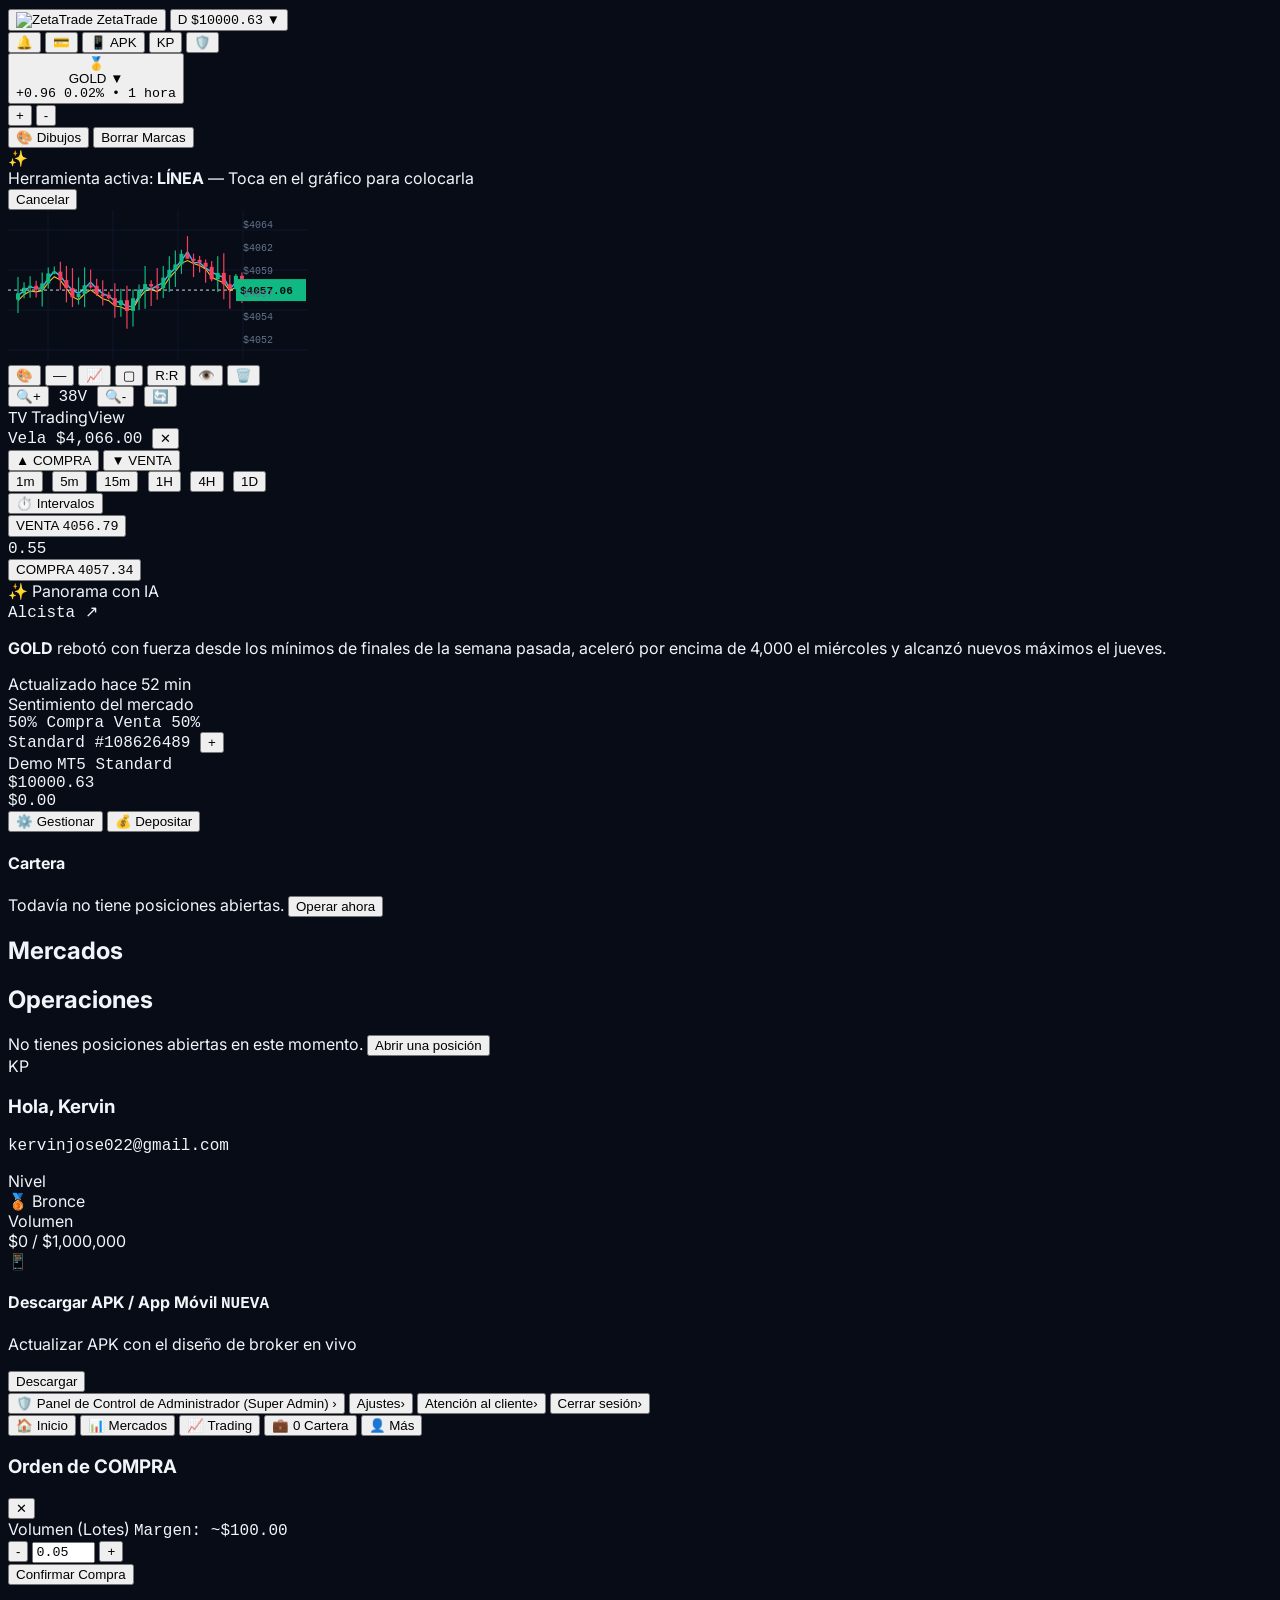
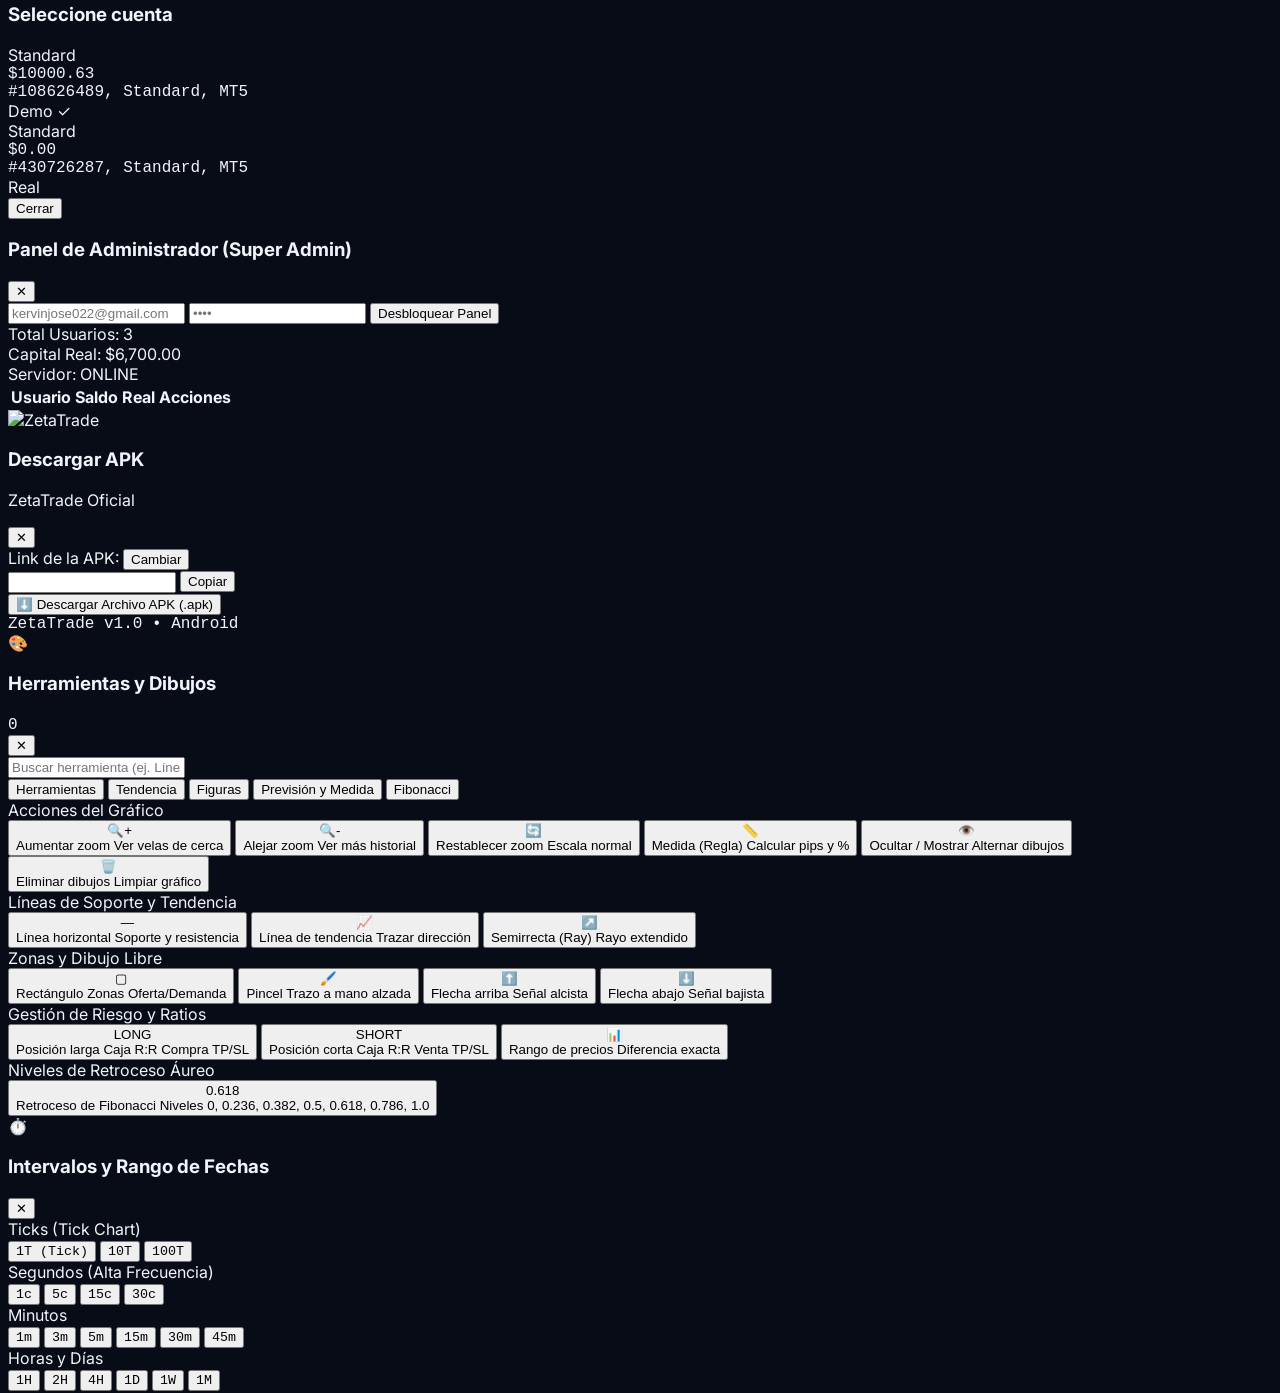
==== public/broker.html @ dbb3234f "ZetaTrade: standalone platform repository" ====
<!DOCTYPE html>
<html lang="es">
<head>
  <meta charset="UTF-8">
  <meta name="viewport" content="width=device-width, initial-scale=1.0, maximum-scale=1.0, user-scalable=no">
  <title>ZetaTrade - Plataforma Profesional de Trading en Vivo</title>
  <link rel="icon" type="image/png" href="/zetatrade_logo.png">
  <link rel="apple-touch-icon" href="/zetatrade_logo.png">
  <script src="https://cdn.tailwindcss.com"></script>
  <link rel="preconnect" href="https://fonts.googleapis.com">
  <link rel="preconnect" href="https://fonts.gstatic.com" crossorigin>
  <link href="https://fonts.googleapis.com/css2?family=Inter:wght@400;500;600;700;800;900&family=JetBrains+Mono:wght@400;600;700;800&display=swap" rel="stylesheet">
  <style>
    body {
      font-family: 'Inter', -apple-system, BlinkMacSystemFont, sans-serif;
      background-color: #070c17;
      color: #f1f5f9;
      user-select: none;
      -webkit-user-select: none;
    }
    .font-mono { font-family: 'JetBrains+Mono', monospace; }
    ::-webkit-scrollbar { width: 4px; height: 4px; }
    ::-webkit-scrollbar-track { background: #070c17; }
    ::-webkit-scrollbar-thumb { background: #1e293b; border-radius: 4px; }
    .no-scrollbar::-webkit-scrollbar { display: none; }
    .no-scrollbar { -ms-overflow-style: none; scrollbar-width: none; }
  </style>
</head>
<body class="min-h-screen flex flex-col overflow-x-hidden pb-16">

  <!-- TOP APP HEADER -->
  <header class="h-14 bg-[#090f1e] border-b border-slate-800/80 px-2 sm:px-4 flex items-center justify-between sticky top-0 z-30 shadow-md">
    <div class="flex items-center gap-2">
      <button onclick="switchTab('inicio')" class="flex items-center gap-1.5 cursor-pointer">
        <img src="/zetatrade_logo.png" alt="ZetaTrade" class="w-8 h-8 rounded-xl object-cover border border-amber-500/40 shadow-sm shadow-amber-500/20">
        <span class="hidden sm:inline font-black text-sm tracking-tight text-white">Zeta<span class="text-amber-400">Trade</span></span>
      </button>

      <button onclick="openAccountModal()" class="flex items-center gap-2 bg-[#0c1427] hover:bg-slate-900 border border-slate-800 px-2.5 sm:px-3 py-1.5 rounded-2xl transition-all cursor-pointer">
        <span id="accountTypePill" class="w-5 h-5 rounded-full flex items-center justify-center font-black text-[10px] bg-amber-500/20 text-amber-400 border border-amber-500/30">D</span>
        <span id="topBalanceText" class="font-mono font-black text-xs sm:text-sm text-white">$10,000.63</span>
        <span class="text-slate-400 text-xs">▼</span>
      </button>
    </div>

    <div class="flex items-center gap-2">
      <button onclick="alert('No hay notificaciones nuevas.')" class="w-8 h-8 rounded-xl bg-[#0c1427] border border-slate-800 flex items-center justify-center text-slate-400 hover:text-white cursor-pointer">
        🔔
      </button>
      <button onclick="openDepositModal()" class="w-8 h-8 rounded-xl bg-[#0c1427] border border-slate-800 flex items-center justify-center text-emerald-400 hover:bg-emerald-500/10 cursor-pointer">
        💳
      </button>
      <button onclick="openApkModal()" title="Descargar APK / App Móvil" class="flex items-center gap-1 bg-gradient-to-r from-cyan-600/30 to-blue-600/30 hover:from-cyan-600/50 hover:to-blue-600/50 border border-cyan-500/40 text-cyan-300 px-2 py-1.5 rounded-xl text-xs font-bold transition-all cursor-pointer shadow-sm active:scale-95">
        <span>📱</span>
        <span class="text-[10px] font-black">APK</span>
      </button>
      <button onclick="switchTab('mas')" class="w-8 h-8 rounded-xl bg-blue-600 text-white font-black text-xs flex items-center justify-center cursor-pointer shadow-md shadow-blue-500/20">
        KP
      </button>
      <button onclick="openAdminModal()" title="Consola de Seguridad" class="p-1 text-slate-700 hover:text-amber-400 transition-colors cursor-pointer text-xs">
        🛡️
      </button>
    </div>
  </header>

  <!-- MAIN TAB CONTENT CONTAINER -->
  <main id="mainAppContainer" class="flex-1 flex flex-col min-h-0">
    <!-- TRADING TAB (DEFAULT) -->
    <div id="viewTrading" class="flex-1 flex flex-col bg-[#070c17] text-slate-100 overflow-y-auto">
      <!-- Chart Top Bar -->
      <div class="px-4 py-2.5 flex items-center justify-between border-b border-slate-800/80 bg-[#090f1e]/80 sticky top-0 z-10 backdrop-blur-md">
        <button onclick="openAssetSheet()" class="flex items-center gap-2 text-left cursor-pointer">
          <div class="w-7 h-7 rounded-lg bg-amber-500/10 border border-amber-500/30 flex items-center justify-center text-sm">🥇</div>
          <div>
            <div class="flex items-center gap-1.5">
              <span id="currentAssetSymbol" class="font-black text-sm text-white">GOLD</span>
              <span class="text-slate-400 text-xs">▼</span>
            </div>
            <div class="flex items-center gap-1 text-[11px] font-mono">
              <span class="text-emerald-400 font-bold">+0.96</span>
              <span class="text-emerald-400 font-bold">0.02%</span>
              <span class="text-slate-500">• 1 hora</span>
            </div>
          </div>
        </button>

        <div class="flex items-center gap-1.5">
          <!-- Zoom Controls Top Bar -->
          <div class="flex items-center bg-slate-900 border border-slate-800 rounded-xl p-0.5">
            <button onclick="handleZoomIn()" title="Aumentar zoom (+)" class="w-7 h-7 rounded-lg text-slate-300 hover:text-white hover:bg-slate-800 flex items-center justify-center cursor-pointer active:scale-90 font-black text-sm">
              +
            </button>
            <button onclick="handleZoomOut()" title="Alejar zoom (-)" class="w-7 h-7 rounded-lg text-slate-300 hover:text-white hover:bg-slate-800 flex items-center justify-center cursor-pointer active:scale-90 font-black text-sm">
              -
            </button>
          </div>

          <!-- Drawing Tools Sheet Trigger -->
          <button id="drawingsSheetBtn" onclick="openDrawingToolsModal()" class="flex items-center gap-1 px-2.5 py-1.5 rounded-xl border border-slate-800 bg-slate-900 text-cyan-400 hover:bg-slate-800 text-xs font-bold transition-all cursor-pointer shadow-md">
            <span>🎨</span>
            <span class="text-[11px] font-black hidden sm:inline">Dibujos</span>
          </button>

          <button id="clearMarksBtn" onclick="clearMarks()" class="hidden text-[10px] font-bold px-2 py-1 rounded-lg bg-slate-900 border border-slate-800 text-slate-400 hover:text-rose-400 cursor-pointer">
            Borrar Marcas
          </button>
          <div class="w-8 h-8 rounded-xl bg-purple-500/20 text-purple-400 border border-purple-500/40 flex items-center justify-center text-xs">✨</div>
        </div>
      </div>

      <!-- Active Drawing Tool Notification Banner -->
      <div id="activeDrawingBanner" class="hidden bg-cyan-500/10 border-b border-cyan-500/30 px-3 py-1.5 flex items-center justify-between text-xs text-cyan-300">
        <div class="flex items-center gap-2">
          <span class="w-2 h-2 rounded-full bg-cyan-400 animate-ping"></span>
          <span>Herramienta activa: <strong id="activeToolNameLabel" class="uppercase">LÍNEA</strong> — Toca en el gráfico para colocarla</span>
        </div>
        <button onclick="cancelActiveTool()" class="text-slate-400 hover:text-white font-bold px-2 py-0.5 rounded bg-slate-900 border border-slate-800 text-[10px] cursor-pointer">
          Cancelar
        </button>
      </div>

      <!-- Canvas Chart Container with Long-Press & Zoom -->
      <div class="relative w-full h-[360px] sm:h-[420px] bg-[#060a12] border-b border-slate-800/80 touch-none">
        <canvas id="tradingCanvas" class="w-full h-full block cursor-crosshair"></canvas>

        <!-- Floating Quick Drawing Bar on Left of Chart -->
        <div class="absolute top-3 left-3 z-20 flex flex-col gap-1.5 bg-[#090f1e]/90 backdrop-blur-md p-1 rounded-2xl border border-slate-800 shadow-xl">
          <button onclick="openDrawingToolsModal()" title="Menú completo de dibujos" class="w-7 h-7 rounded-xl bg-slate-900 hover:bg-slate-800 text-cyan-400 flex items-center justify-center cursor-pointer text-xs">
            🎨
          </button>
          <button onclick="selectDrawingTool('horizontal_line')" title="Línea Horizontal (Soporte/Resistencia)" class="w-7 h-7 rounded-xl flex items-center justify-center cursor-pointer text-slate-400 hover:text-white hover:bg-slate-800 text-xs font-black">
            —
          </button>
          <button onclick="selectDrawingTool('trendline')" title="Línea de Tendencia" class="w-7 h-7 rounded-xl flex items-center justify-center cursor-pointer text-slate-400 hover:text-white hover:bg-slate-800 text-xs">
            📈
          </button>
          <button onclick="selectDrawingTool('rectangle')" title="Rectángulo (Zona Oferta/Demanda)" class="w-7 h-7 rounded-xl flex items-center justify-center cursor-pointer text-amber-400 hover:bg-slate-800 text-xs">
            ▢
          </button>
          <button onclick="selectDrawingTool('long_position')" title="Posición Larga (R:R Long)" class="w-7 h-7 rounded-xl flex items-center justify-center cursor-pointer text-emerald-400 hover:bg-slate-800 text-[9px] font-black">
            R:R
          </button>
          <button onclick="toggleHideDrawings()" title="Ocultar/Mostrar dibujos" class="w-7 h-7 rounded-xl flex items-center justify-center cursor-pointer text-slate-400 hover:text-white hover:bg-slate-800 text-xs">
            👁️
          </button>
          <button id="delDrawingsBtn" onclick="clearAllDrawings()" title="Borrar todos los dibujos" class="hidden w-7 h-7 rounded-xl flex items-center justify-center cursor-pointer text-rose-400 hover:bg-rose-500/20 text-xs">
            🗑️
          </button>
        </div>

        <!-- Floating Zoom & Pan Pill at Bottom Right -->
        <div class="absolute bottom-3 right-3 z-20 flex items-center gap-1 bg-[#090f1e]/90 backdrop-blur-md px-2 py-1 rounded-xl border border-slate-800 text-xs font-mono shadow-md">
          <button onclick="handleZoomIn()" class="p-1 hover:text-cyan-400 cursor-pointer font-bold" title="Aumentar zoom (+)">
            🔍+
          </button>
          <span id="candlesZoomDisplay" class="text-[10px] text-slate-400 px-1 font-bold">38V</span>
          <button onclick="handleZoomOut()" class="p-1 hover:text-cyan-400 cursor-pointer font-bold" title="Alejar zoom (-)">
            🔍-
          </button>
          <button onclick="handleResetZoom()" class="p-1 text-slate-500 hover:text-white cursor-pointer ml-0.5 border-l border-slate-800 pl-1" title="Restablecer">
            🔄
          </button>
        </div>

        <div class="absolute bottom-2 left-12 text-[10px] font-black text-slate-500 flex items-center gap-1 pointer-events-none">
          <span class="bg-slate-800 px-1 py-0.2 rounded font-mono">TV</span>
          <span>TradingView</span>
        </div>

        <!-- Long Press Quick Order Floating Action Popup -->
        <div id="quickOrderPopup" class="hidden absolute z-20 flex flex-col gap-1.5 p-2 bg-[#090f1e]/95 backdrop-blur-md border border-cyan-500/60 rounded-2xl shadow-2xl">
          <div class="flex items-center justify-between gap-2 px-1 text-[11px] text-slate-300 font-mono">
            <span id="popupCandleLabel" class="font-bold text-amber-400">Vela</span>
            <span id="popupPriceLabel" class="font-black text-white">$4,066.00</span>
            <button onclick="cancelMarker()" class="text-slate-500 hover:text-white p-0.5">✕</button>
          </div>
          <div class="flex items-center gap-1.5">
            <button onclick="confirmMarkedTrade('buy')" class="px-3 py-1.5 rounded-xl bg-emerald-500 hover:bg-emerald-400 text-slate-950 font-black text-xs flex items-center gap-1 shadow-md cursor-pointer">
              ▲ COMPRA
            </button>
            <button onclick="confirmMarkedTrade('sell')" class="px-3 py-1.5 rounded-xl bg-rose-500 hover:bg-rose-400 text-white font-black text-xs flex items-center gap-1 shadow-md cursor-pointer">
              ▼ VENTA
            </button>
          </div>
        </div>
      </div>

      <!-- Timeframes Bar with Interval Drawer -->
      <div class="px-4 py-2 border-b border-slate-800/80 bg-[#080e1b] flex items-center justify-between">
        <div class="flex items-center gap-1 bg-slate-950 p-1 rounded-xl border border-slate-800/80 text-xs font-mono font-bold">
          <button onclick="setTimeframe('1m')" class="tf-btn px-2.5 py-1 rounded-lg text-slate-400 hover:text-white cursor-pointer" data-tf="1m">1m</button>
          <button onclick="setTimeframe('5m')" class="tf-btn px-2.5 py-1 rounded-lg text-slate-400 hover:text-white cursor-pointer" data-tf="5m">5m</button>
          <button onclick="setTimeframe('15m')" class="tf-btn px-2.5 py-1 rounded-lg text-slate-400 hover:text-white cursor-pointer" data-tf="15m">15m</button>
          <button onclick="setTimeframe('1H')" class="tf-btn px-2.5 py-1 rounded-lg bg-slate-800 text-white font-black cursor-pointer" data-tf="1H">1H</button>
          <button onclick="setTimeframe('4H')" class="tf-btn px-2.5 py-1 rounded-lg text-slate-400 hover:text-white cursor-pointer" data-tf="4H">4H</button>
          <button onclick="setTimeframe('1D')" class="tf-btn px-2.5 py-1 rounded-lg text-slate-400 hover:text-white cursor-pointer" data-tf="1D">1D</button>
        </div>
        <button onclick="openIntervalSheetModal()" class="p-1.5 rounded-lg text-cyan-400 hover:text-white bg-slate-900 border border-slate-800 text-xs font-bold flex items-center gap-1 cursor-pointer" title="Más intervalos y rango de fechas">
          <span>⏱️</span>
          <span class="text-[10px]">Intervalos</span>
        </button>
      </div>

      <!-- EXECUTION BUTTONS (VENTA / COMPRA) -->
      <div class="p-3 bg-[#0a1122] border-b border-slate-800/80">
        <div class="flex items-stretch gap-2 max-w-lg mx-auto">
          <button onclick="openOrderModal('sell')" class="flex-1 bg-gradient-to-r from-rose-600 to-rose-500 hover:from-rose-500 text-white rounded-2xl p-3 flex flex-col items-center justify-center shadow-lg shadow-rose-500/20 active:scale-[0.98] transition-all cursor-pointer">
            <span class="text-[11px] font-bold tracking-wider uppercase opacity-90">VENTA</span>
            <span id="sellPriceDisplay" class="text-xl sm:text-2xl font-black font-mono">4,066.36</span>
          </button>

          <div class="flex items-center justify-center px-2">
            <span class="bg-slate-900 border border-slate-800 text-slate-300 font-mono text-xs font-bold px-2 py-1 rounded-full">0.55</span>
          </div>

          <button onclick="openOrderModal('buy')" class="flex-1 bg-gradient-to-r from-emerald-600 to-emerald-500 hover:from-emerald-500 text-white rounded-2xl p-3 flex flex-col items-center justify-center shadow-lg shadow-emerald-500/20 active:scale-[0.98] transition-all cursor-pointer">
            <span class="text-[11px] font-bold tracking-wider uppercase opacity-90">COMPRA</span>
            <span id="buyPriceDisplay" class="text-xl sm:text-2xl font-black font-mono">4,066.91</span>
          </button>
        </div>
      </div>

      <!-- AI Panorama & Indicators -->
      <div class="p-3 max-w-2xl mx-auto w-full space-y-3">
        <div class="bg-[#0b1325] border border-slate-800/80 rounded-2xl p-4 shadow-xl">
          <div class="flex items-center justify-between pb-2 border-b border-slate-800/60">
            <div class="flex items-center gap-2">
              <span class="text-purple-400 font-bold">✨ Panorama con IA</span>
            </div>
            <span class="bg-emerald-500/20 text-emerald-400 border border-emerald-500/40 text-[10px] font-mono font-black px-2 py-0.5 rounded-full">
              Alcista ↗
            </span>
          </div>
          <p class="mt-2.5 text-xs text-slate-300 leading-relaxed">
            <strong id="aiAssetLabel" class="text-amber-400">GOLD</strong> rebotó con fuerza desde los mínimos de finales de la semana pasada, aceleró por encima de 4,000 el miércoles y alcanzó nuevos máximos el jueves.
          </p>
          <div class="mt-2 text-[10px] text-slate-500">Actualizado hace 52 min</div>
        </div>

        <div class="bg-[#0b1325] border border-slate-800/80 rounded-2xl p-4 shadow-xl space-y-2">
          <div class="text-xs font-bold text-slate-300">Sentimiento del mercado</div>
          <div class="flex justify-between text-xs font-mono font-bold">
            <span class="text-emerald-400">50% Compra</span>
            <span class="text-rose-400">Venta 50%</span>
          </div>
          <div class="h-2 w-full bg-slate-900 rounded-full overflow-hidden flex">
            <div class="bg-emerald-500 h-full w-1/2"></div>
            <div class="bg-rose-500 h-full w-1/2"></div>
          </div>
        </div>
      </div>
    </div>

    <!-- INICIO TAB -->
    <div id="viewInicio" class="hidden flex-1 flex flex-col bg-[#070c17] text-slate-100 overflow-y-auto p-4 space-y-4 max-w-2xl mx-auto w-full">
      <div class="bg-gradient-to-br from-[#0e1629] via-[#0b1222] to-[#070c17] border border-slate-800 rounded-3xl p-5 shadow-2xl">
        <div class="flex justify-between items-center text-xs font-mono text-slate-400 pb-2">
          <span>Standard #108626489</span>
          <button onclick="openAccountModal()" class="w-6 h-6 rounded-full bg-slate-800 flex items-center justify-center text-white font-bold">+</button>
        </div>
        <div class="flex items-center gap-2">
          <span id="homeAccountBadge" class="text-[10px] font-black uppercase px-2 py-0.5 rounded-full bg-amber-500/20 text-amber-400 border border-amber-500/30">Demo</span>
          <span class="text-[10px] font-mono text-slate-400 bg-slate-900 px-2 py-0.5 rounded-full border border-slate-800">MT5 Standard</span>
        </div>
        <div class="text-3xl font-black font-mono text-white mt-3" id="homeBalanceDisplay">$10,000.63</div>
        <div class="text-xs font-mono text-slate-400 mt-0.5">$0.00</div>
        <div class="grid grid-cols-2 gap-2.5 mt-5">
          <button onclick="openAccountModal()" class="py-2.5 rounded-2xl bg-slate-900 border border-slate-800 font-bold text-xs text-white">⚙️ Gestionar</button>
          <button onclick="openDepositModal()" class="py-2.5 rounded-2xl bg-white text-slate-950 font-black text-xs">💰 Depositar</button>
        </div>
      </div>

      <div class="bg-[#0b1325] border border-slate-800 rounded-2xl p-4 space-y-2">
        <h4 class="font-black text-sm text-white">Cartera</h4>
        <div id="homeCarteraPreview" class="py-4 text-center text-xs text-slate-400">
          Todavía no tiene posiciones abiertas.
          <button onclick="switchTab('trading')" class="block mx-auto mt-2 px-5 py-2 bg-white text-slate-950 font-black rounded-xl">Operar ahora</button>
        </div>
      </div>
    </div>

    <!-- MERCADOS TAB -->
    <div id="viewMercados" class="hidden flex-1 flex flex-col bg-[#070c17] text-slate-100 overflow-y-auto p-4 max-w-2xl mx-auto w-full">
      <h2 class="text-xl font-black text-white mb-3">Mercados</h2>
      <div id="marketsListContainer" class="divide-y divide-slate-800/60"></div>
    </div>

    <!-- CARTERA TAB -->
    <div id="viewCartera" class="hidden flex-1 flex flex-col bg-[#070c17] text-slate-100 overflow-y-auto p-4 max-w-2xl mx-auto w-full">
      <h2 class="text-xl font-black text-white mb-3">Operaciones</h2>
      <div id="positionsContainer" class="space-y-3">
        <div class="py-16 text-center text-xs text-slate-400">
          No tienes posiciones abiertas en este momento.
          <button onclick="switchTab('trading')" class="block mx-auto mt-2 px-5 py-2 bg-white text-slate-950 font-black rounded-xl">Abrir una posición</button>
        </div>
      </div>
    </div>

    <!-- MAS / MI PERFIL TAB -->
    <div id="viewMas" class="hidden flex-1 flex flex-col bg-[#070c17] text-slate-100 overflow-y-auto p-4 space-y-4 max-w-2xl mx-auto w-full">
      <div class="flex items-center gap-3">
        <div class="w-14 h-14 rounded-full bg-blue-600 text-white font-black text-xl flex items-center justify-center">KP</div>
        <div>
          <h3 class="font-black text-lg text-white">Hola, Kervin</h3>
          <p class="text-xs text-slate-400 font-mono">kervinjose022@gmail.com</p>
        </div>
      </div>

      <div class="bg-[#0b1325] border border-slate-800 rounded-2xl p-4">
        <div class="flex justify-between text-xs">
          <div><span class="text-slate-400 text-[11px]">Nivel</span><div class="font-bold text-white">🥉 Bronce</div></div>
          <div class="text-right"><span class="text-slate-400 text-[11px]">Volumen</span><div class="font-bold text-white">$0 / $1,000,000</div></div>
        </div>
        <div class="h-1.5 w-full bg-slate-900 rounded-full mt-2"><div class="h-full bg-amber-400 w-1/12"></div></div>
      <!-- Card Descargar APK -->
      <div class="bg-gradient-to-r from-cyan-950/40 via-[#0b1325] to-blue-950/40 border border-cyan-500/40 rounded-2xl p-4 shadow-xl flex items-center justify-between">
        <div class="flex items-center gap-3">
          <div class="w-10 h-10 rounded-xl bg-cyan-500/20 text-cyan-400 border border-cyan-500/40 flex items-center justify-center text-lg">
            📱
          </div>
          <div>
            <h4 class="font-black text-sm text-white flex items-center gap-1.5">
              <span>Descargar APK / App Móvil</span>
              <span class="text-[9px] bg-cyan-500/20 text-cyan-400 px-1.5 py-0.2 rounded font-mono">NUEVA</span>
            </h4>
            <p class="text-[10px] text-cyan-300">Actualizar APK con el diseño de broker en vivo</p>
          </div>
        </div>
        <button onclick="openApkModal()" class="px-3.5 py-2 bg-gradient-to-r from-cyan-500 to-blue-600 text-slate-950 font-black text-xs rounded-xl shadow-md cursor-pointer active:scale-95 transition-all">
          Descargar
        </button>
      </div>

      <div class="bg-[#0b1325] border border-slate-800 rounded-2xl divide-y divide-slate-800 overflow-hidden text-xs font-semibold">
        <button onclick="openAdminModal()" class="w-full p-4 flex items-center justify-between text-amber-300 hover:bg-slate-900 cursor-pointer">
          <span>🛡️ Panel de Control de Administrador (Super Admin)</span>
          <span>›</span>
        </button>
        <button class="w-full p-4 flex items-center justify-between text-slate-200 hover:bg-slate-900">
          <span>Ajustes</span><span>›</span>
        </button>
        <button class="w-full p-4 flex items-center justify-between text-slate-200 hover:bg-slate-900">
          <span>Atención al cliente</span><span>›</span>
        </button>
        <button onclick="alert('Sesión restablecida')" class="w-full p-4 flex items-center justify-between text-rose-400 hover:bg-rose-500/10">
          <span>Cerrar sesión</span><span>›</span>
        </button>
      </div>
    </div>
  </main>

  <!-- 5-TAB BOTTOM NAVIGATION BAR -->
  <nav class="fixed bottom-0 left-0 right-0 h-16 bg-[#080d1a] border-t border-slate-800/80 px-2 flex items-center justify-around z-40 backdrop-blur-md">
    <button onclick="switchTab('inicio')" id="navInicio" class="flex flex-col items-center justify-center flex-1 py-1 text-slate-400 cursor-pointer">
      <span class="text-lg">🏠</span>
      <span class="text-[10px]">Inicio</span>
    </button>
    <button onclick="switchTab('mercados')" id="navMercados" class="flex flex-col items-center justify-center flex-1 py-1 text-slate-400 cursor-pointer">
      <span class="text-lg">📊</span>
      <span class="text-[10px]">Mercados</span>
    </button>
    <button onclick="switchTab('trading')" id="navTrading" class="flex flex-col items-center justify-center flex-1 py-1 text-emerald-400 font-bold cursor-pointer">
      <span class="text-lg">📈</span>
      <span class="text-[10px]">Trading</span>
    </button>
    <button onclick="switchTab('cartera')" id="navCartera" class="flex flex-col items-center justify-center flex-1 py-1 text-slate-400 cursor-pointer relative">
      <span class="text-lg">💼</span>
      <span id="navCarteraBadge" class="hidden absolute top-0 right-4 bg-emerald-500 text-slate-950 font-black text-[9px] w-4 h-4 rounded-full flex items-center justify-center">0</span>
      <span class="text-[10px]">Cartera</span>
    </button>
    <button onclick="switchTab('mas')" id="navMas" class="flex flex-col items-center justify-center flex-1 py-1 text-slate-400 cursor-pointer">
      <span class="text-lg">👤</span>
      <span class="text-[10px]">Más</span>
    </button>
  </nav>

  <!-- MODAL: ORDER EXECUTION -->
  <div id="orderModal" class="hidden fixed inset-0 z-50 flex items-end sm:items-center justify-center p-0 sm:p-4 bg-black/80 backdrop-blur-sm">
    <div class="w-full max-w-lg bg-[#0d1527] border-t sm:border border-slate-800 rounded-t-3xl sm:rounded-3xl p-5 shadow-2xl text-white">
      <div class="flex justify-between items-center pb-3 border-b border-slate-800">
        <h3 id="orderModalTitle" class="font-black text-sm sm:text-base">Orden de COMPRA</h3>
        <button onclick="closeOrderModal()" class="text-slate-400 hover:text-white p-1">✕</button>
      </div>

      <div class="mt-4 space-y-3">
        <div class="flex justify-between text-xs text-slate-400 font-semibold">
          <span>Volumen (Lotes)</span>
          <span id="marginReqDisplay" class="text-amber-400 font-mono">Margen: ~$100.00</span>
        </div>
        <div class="flex items-center bg-slate-950 border border-slate-800 rounded-2xl p-1">
          <button onclick="adjustOrderLots(-0.01)" class="w-10 h-10 rounded-xl bg-slate-900 text-white font-bold text-lg">-</button>
          <input type="number" id="orderLotsInput" value="0.05" step="0.01" min="0.01" max="10" onchange="updateLots(this.value)" class="flex-1 bg-transparent text-center font-mono font-black text-xl text-white focus:outline-none">
          <button onclick="adjustOrderLots(0.01)" class="w-10 h-10 rounded-xl bg-slate-900 text-white font-bold text-lg">+</button>
        </div>
        <button onclick="executeOrderConfirm()" id="orderConfirmBtn" class="w-full mt-4 py-3.5 rounded-2xl font-black text-sm uppercase bg-emerald-500 text-slate-950 cursor-pointer">
          Confirmar Compra
        </button>
      </div>
    </div>
  </div>

  <!-- MODAL: ACCOUNT SWITCHER -->
  <div id="accountModal" class="hidden fixed inset-0 z-50 flex items-end justify-center bg-black/80 backdrop-blur-sm">
    <div class="w-full max-w-lg bg-[#0d1527] border-t border-slate-800 rounded-t-3xl p-5 shadow-2xl text-white">
      <div class="w-12 h-1 bg-slate-700 rounded-full mx-auto mb-3"></div>
      <h3 class="font-black text-center text-base mb-4">Seleccione cuenta</h3>
      <div class="space-y-2">
        <div onclick="selectAccountType(true)" class="p-4 rounded-2xl border border-amber-500 bg-amber-500/10 flex justify-between items-center cursor-pointer">
          <div>
            <div class="text-xs text-slate-400">Standard</div>
            <div class="font-mono font-black text-lg text-white" id="modalDemoBal">$10,000.63</div>
            <div class="text-[10px] text-slate-500 font-mono">#108626489, Standard, MT5</div>
          </div>
          <span class="bg-amber-500/20 text-amber-400 border border-amber-500/30 text-xs font-bold px-2 py-0.5 rounded-full">Demo ✓</span>
        </div>

        <div onclick="selectAccountType(false)" class="p-4 rounded-2xl border border-slate-800 bg-slate-900/60 flex justify-between items-center cursor-pointer">
          <div>
            <div class="text-xs text-slate-400">Standard</div>
            <div class="font-mono font-black text-lg text-white" id="modalRealBal">$0.00</div>
            <div class="text-[10px] text-slate-500 font-mono">#430726287, Standard, MT5</div>
          </div>
          <span class="bg-emerald-500/20 text-emerald-400 border border-emerald-500/30 text-xs font-bold px-2 py-0.5 rounded-full">Real</span>
        </div>
      </div>
      <button onclick="closeAccountModal()" class="w-full mt-4 py-3 bg-slate-800 text-white font-bold text-xs rounded-xl">Cerrar</button>
    </div>
  </div>

  <!-- MODAL: ADMIN ACCESS GATEWAY -->
  <div id="adminModal" class="hidden fixed inset-0 z-50 flex items-center justify-center p-4 bg-black/85 backdrop-blur-md">
    <div class="w-full max-w-4xl bg-[#090f1e] border border-amber-500/40 rounded-3xl p-6 shadow-2xl text-white max-h-[90vh] overflow-y-auto">
      <div class="flex justify-between items-center pb-3 border-b border-slate-800">
        <h3 class="font-black text-lg text-white">Panel de Administrador (Super Admin)</h3>
        <button onclick="closeAdminModal()" class="text-slate-400 hover:text-white p-1">✕</button>
      </div>

      <div id="adminAuthGate" class="py-6 max-w-md mx-auto space-y-3">
        <input type="email" id="adminEmail" placeholder="kervinjose022@gmail.com" class="w-full bg-slate-900 border border-slate-800 rounded-xl px-4 py-2.5 text-white text-sm">
        <input type="password" id="adminPass" placeholder="••••" class="w-full bg-slate-900 border border-slate-800 rounded-xl px-4 py-2.5 text-white text-sm">
        <button onclick="unlockAdmin()" class="w-full py-3 bg-amber-500 hover:bg-amber-400 text-slate-950 font-black rounded-xl">Desbloquear Panel</button>
      </div>

      <div id="adminPanelContent" class="hidden space-y-4 pt-3">
        <div class="grid grid-cols-3 gap-2 text-xs">
          <div class="bg-slate-950 p-3 rounded-xl border border-slate-800">Total Usuarios: <span id="admTotalUsers" class="font-bold text-white">3</span></div>
          <div class="bg-slate-950 p-3 rounded-xl border border-slate-800">Capital Real: <span class="font-bold text-emerald-400">$6,700.00</span></div>
          <div class="bg-slate-950 p-3 rounded-xl border border-slate-800">Servidor: <span class="font-bold text-emerald-400">ONLINE</span></div>
        </div>
        <div class="overflow-x-auto">
          <table class="w-full text-xs text-left">
            <thead class="bg-slate-950 text-slate-400 uppercase text-[10px]">
              <tr><th class="p-2">Usuario</th><th class="p-2">Saldo Real</th><th class="p-2">Acciones</th></tr>
            </thead>
            <tbody id="adminUsersTbody" class="divide-y divide-slate-800"></tbody>
          </table>
        </div>
      </div>
  <!-- MODAL: DESCARGAR / ACTUALIZAR APK -->
  <!-- MODAL: DESCARGAR APK (COMPACTO) -->
  <div id="apkModal" class="hidden fixed inset-0 z-50 flex items-center justify-center p-4 bg-black/85 backdrop-blur-md">
    <div class="w-full max-w-xs bg-[#0b1325] border border-cyan-500/40 rounded-3xl p-5 shadow-2xl text-white relative">
      <div class="flex justify-between items-center pb-3 border-b border-slate-800">
        <div class="flex items-center gap-2.5">
          <img src="/zetatrade_logo.png" alt="ZetaTrade" class="w-8 h-8 rounded-xl object-cover border border-amber-500/40 shadow-sm">
          <div>
            <h3 class="font-black text-sm text-white">Descargar APK</h3>
            <p class="text-[10px] text-cyan-300 font-medium">ZetaTrade Oficial</p>
          </div>
        </div>
        <button onclick="closeApkModal()" class="w-7 h-7 rounded-xl bg-slate-900 border border-slate-800 text-slate-400 hover:text-white flex items-center justify-center cursor-pointer transition-colors text-xs">✕</button>
      </div>

      <div class="mt-4 space-y-3">
        <div>
          <div class="flex items-center justify-between mb-1.5 text-[11px] font-bold text-slate-400">
            <span>Link de la APK:</span>
            <button onclick="toggleEditApkUrl()" id="editApkLinkBtn" class="text-cyan-400 hover:text-cyan-300 text-[10px] font-bold cursor-pointer">
              Cambiar
            </button>
          </div>
          <div class="flex items-center gap-1 bg-slate-950 border border-slate-800 rounded-xl p-1.5 focus-within:border-cyan-500">
            <input type="text" id="apkTargetUrlInput" readonly class="bg-transparent text-slate-200 flex-1 outline-none font-mono text-[11px] px-1.5 truncate">
            <button id="copyApkBtn" onclick="copyApkLink()" class="px-2.5 py-1 bg-slate-800 hover:bg-slate-700 text-white rounded-lg font-bold text-[11px] cursor-pointer transition-all active:scale-95 shrink-0">
              Copiar
            </button>
          </div>
        </div>

        <button onclick="downloadApkDirect()" class="w-full py-3 bg-gradient-to-r from-emerald-500 to-emerald-400 hover:from-emerald-400 text-slate-950 font-black text-xs rounded-2xl flex items-center justify-center gap-2 shadow-lg shadow-emerald-500/20 active:scale-95 transition-all cursor-pointer">
          <span>⬇️ Descargar Archivo APK (.apk)</span>
        </button>

        <div class="pt-0.5 text-center text-[10px] text-slate-500 font-mono">
          ZetaTrade v1.0 • Android
        </div>
      </div>
    </div>
  </div>

  <!-- MODAL: HERRAMIENTAS Y DIBUJOS (TRADINGVIEW STYLE) -->
  <div id="drawingToolsModal" class="hidden fixed inset-0 z-50 flex items-end sm:items-center justify-center p-0 sm:p-4 bg-black/85 backdrop-blur-sm">
    <div class="w-full max-w-xl bg-[#0b1325] border border-slate-800 rounded-t-3xl sm:rounded-3xl shadow-2xl text-white max-h-[85vh] flex flex-col overflow-hidden">
      <!-- Modal Header -->
      <div class="p-4 pb-2 border-b border-slate-800/80">
        <div class="w-12 h-1 bg-slate-700 rounded-full mx-auto mb-3"></div>
        <div class="flex items-center justify-between">
          <div class="flex items-center gap-2">
            <span class="text-xl">🎨</span>
            <h3 class="font-black text-base text-white">Herramientas y Dibujos</h3>
            <span id="activeDrawingsCountBadge" class="hidden bg-cyan-500/20 text-cyan-400 text-[10px] font-mono font-bold px-2 py-0.5 rounded-full border border-cyan-500/30">0</span>
          </div>
          <button onclick="closeDrawingToolsModal()" class="w-8 h-8 rounded-full bg-slate-900 border border-slate-800 text-slate-400 hover:text-white flex items-center justify-center cursor-pointer">✕</button>
        </div>

        <!-- Filter / Search -->
        <div class="mt-3 relative">
          <input type="text" id="drawingSearchInput" oninput="filterDrawingCards(this.value)" placeholder="Buscar herramienta (ej. Línea, Fibonacci, Zoom)..." class="w-full bg-slate-950 border border-slate-800 rounded-xl pl-3 pr-3 py-2 text-xs text-white placeholder-slate-500 focus:outline-none focus:border-cyan-500">
        </div>

        <!-- Horizontal Tabs -->
        <div class="flex items-center gap-1.5 overflow-x-auto no-scrollbar mt-3 pt-1 text-xs font-bold">
          <button onclick="setDrawTab('herramientas')" id="tabBtn_herramientas" class="px-3 py-1.5 rounded-xl whitespace-nowrap cursor-pointer transition-all bg-cyan-500 text-slate-950 font-black shadow-md">Herramientas</button>
          <button onclick="setDrawTab('tendencia')" id="tabBtn_tendencia" class="px-3 py-1.5 rounded-xl whitespace-nowrap cursor-pointer transition-all bg-slate-900 text-slate-400 hover:text-white">Tendencia</button>
          <button onclick="setDrawTab('figuras')" id="tabBtn_figuras" class="px-3 py-1.5 rounded-xl whitespace-nowrap cursor-pointer transition-all bg-slate-900 text-slate-400 hover:text-white">Figuras</button>
          <button onclick="setDrawTab('prevision')" id="tabBtn_prevision" class="px-3 py-1.5 rounded-xl whitespace-nowrap cursor-pointer transition-all bg-slate-900 text-slate-400 hover:text-white">Previsión y Medida</button>
          <button onclick="setDrawTab('fibonacci')" id="tabBtn_fibonacci" class="px-3 py-1.5 rounded-xl whitespace-nowrap cursor-pointer transition-all bg-slate-900 text-slate-400 hover:text-white">Fibonacci</button>
        </div>
      </div>

      <!-- Tools Grid -->
      <div class="flex-1 overflow-y-auto p-4 space-y-4">
        <!-- Section: Herramientas -->
        <div id="drawSection_herramientas" class="space-y-3">
          <div class="text-[11px] font-bold text-slate-400 uppercase tracking-wider">Acciones del Gráfico</div>
          <div class="grid grid-cols-2 sm:grid-cols-3 gap-2.5">
            <button onclick="handleZoomIn(); closeDrawingToolsModal();" class="p-3 bg-slate-900/90 hover:bg-slate-800 border border-slate-800 rounded-2xl flex flex-col items-center gap-1.5 text-center cursor-pointer active:scale-95">
              <div class="w-10 h-10 rounded-xl bg-cyan-500/10 text-cyan-400 border border-cyan-500/30 flex items-center justify-center font-black text-lg">🔍+</div>
              <span class="font-bold text-xs text-white">Aumentar zoom</span>
              <span class="text-[10px] text-slate-400">Ver velas de cerca</span>
            </button>
            <button onclick="handleZoomOut(); closeDrawingToolsModal();" class="p-3 bg-slate-900/90 hover:bg-slate-800 border border-slate-800 rounded-2xl flex flex-col items-center gap-1.5 text-center cursor-pointer active:scale-95">
              <div class="w-10 h-10 rounded-xl bg-cyan-500/10 text-cyan-400 border border-cyan-500/30 flex items-center justify-center font-black text-lg">🔍-</div>
              <span class="font-bold text-xs text-white">Alejar zoom</span>
              <span class="text-[10px] text-slate-400">Ver más historial</span>
            </button>
            <button onclick="handleResetZoom(); closeDrawingToolsModal();" class="p-3 bg-slate-900/90 hover:bg-slate-800 border border-slate-800 rounded-2xl flex flex-col items-center gap-1.5 text-center cursor-pointer active:scale-95">
              <div class="w-10 h-10 rounded-xl bg-slate-800 text-slate-300 border border-slate-700 flex items-center justify-center font-black text-sm">🔄</div>
              <span class="font-bold text-xs text-white">Restablecer zoom</span>
              <span class="text-[10px] text-slate-400">Escala normal</span>
            </button>
            <button onclick="selectDrawingTool('measure')" class="p-3 bg-slate-900/90 hover:bg-slate-800 border border-slate-800 rounded-2xl flex flex-col items-center gap-1.5 text-center cursor-pointer active:scale-95">
              <div class="w-10 h-10 rounded-xl bg-amber-500/10 text-amber-400 border border-amber-500/30 flex items-center justify-center font-bold text-sm">📏</div>
              <span class="font-bold text-xs text-white">Medida (Regla)</span>
              <span class="text-[10px] text-slate-400">Calcular pips y %</span>
            </button>
            <button onclick="toggleHideDrawings(); closeDrawingToolsModal();" class="p-3 bg-slate-900/90 hover:bg-slate-800 border border-slate-800 rounded-2xl flex flex-col items-center gap-1.5 text-center cursor-pointer active:scale-95">
              <div class="w-10 h-10 rounded-xl bg-purple-500/10 text-purple-400 border border-purple-500/30 flex items-center justify-center font-bold text-sm">👁️</div>
              <span class="font-bold text-xs text-white">Ocultar / Mostrar</span>
              <span class="text-[10px] text-slate-400">Alternar dibujos</span>
            </button>
            <button onclick="clearAllDrawings(); closeDrawingToolsModal();" class="p-3 bg-rose-500/10 hover:bg-rose-500/20 border border-rose-500/30 rounded-2xl flex flex-col items-center gap-1.5 text-center cursor-pointer active:scale-95">
              <div class="w-10 h-10 rounded-xl bg-rose-500/20 text-rose-400 border border-rose-500/40 flex items-center justify-center font-bold text-sm">🗑️</div>
              <span class="font-bold text-xs text-rose-400">Eliminar dibujos</span>
              <span class="text-[10px] text-rose-300/70">Limpiar gráfico</span>
            </button>
          </div>
        </div>

        <!-- Section: Tendencia -->
        <div id="drawSection_tendencia" class="hidden space-y-3">
          <div class="text-[11px] font-bold text-slate-400 uppercase tracking-wider">Líneas de Soporte y Tendencia</div>
          <div class="grid grid-cols-2 sm:grid-cols-3 gap-2.5">
            <button onclick="selectDrawingTool('horizontal_line')" class="p-3 bg-slate-900/90 hover:bg-slate-800 border border-slate-800 rounded-2xl flex flex-col items-center gap-1.5 text-center cursor-pointer active:scale-95">
              <div class="w-10 h-10 rounded-xl bg-cyan-500/10 text-cyan-400 border border-cyan-500/30 flex items-center justify-center font-black text-xl">—</div>
              <span class="font-bold text-xs text-white">Línea horizontal</span>
              <span class="text-[10px] text-slate-400">Soporte y resistencia</span>
            </button>
            <button onclick="selectDrawingTool('trendline')" class="p-3 bg-slate-900/90 hover:bg-slate-800 border border-slate-800 rounded-2xl flex flex-col items-center gap-1.5 text-center cursor-pointer active:scale-95">
              <div class="w-10 h-10 rounded-xl bg-emerald-500/10 text-emerald-400 border border-emerald-500/30 flex items-center justify-center font-bold text-base">📈</div>
              <span class="font-bold text-xs text-white">Línea de tendencia</span>
              <span class="text-[10px] text-slate-400">Trazar dirección</span>
            </button>
            <button onclick="selectDrawingTool('ray')" class="p-3 bg-slate-900/90 hover:bg-slate-800 border border-slate-800 rounded-2xl flex flex-col items-center gap-1.5 text-center cursor-pointer active:scale-95">
              <div class="w-10 h-10 rounded-xl bg-purple-500/10 text-purple-400 border border-purple-500/30 flex items-center justify-center font-bold text-base">↗️</div>
              <span class="font-bold text-xs text-white">Semirrecta (Ray)</span>
              <span class="text-[10px] text-slate-400">Rayo extendido</span>
            </button>
          </div>
        </div>

        <!-- Section: Figuras -->
        <div id="drawSection_figuras" class="hidden space-y-3">
          <div class="text-[11px] font-bold text-slate-400 uppercase tracking-wider">Zonas y Dibujo Libre</div>
          <div class="grid grid-cols-2 sm:grid-cols-3 gap-2.5">
            <button onclick="selectDrawingTool('rectangle')" class="p-3 bg-slate-900/90 hover:bg-slate-800 border border-slate-800 rounded-2xl flex flex-col items-center gap-1.5 text-center cursor-pointer active:scale-95">
              <div class="w-10 h-10 rounded-xl bg-amber-500/10 text-amber-400 border border-amber-500/30 flex items-center justify-center font-bold text-lg">▢</div>
              <span class="font-bold text-xs text-white">Rectángulo</span>
              <span class="text-[10px] text-slate-400">Zonas Oferta/Demanda</span>
            </button>
            <button onclick="selectDrawingTool('brush')" class="p-3 bg-slate-900/90 hover:bg-slate-800 border border-slate-800 rounded-2xl flex flex-col items-center gap-1.5 text-center cursor-pointer active:scale-95">
              <div class="w-10 h-10 rounded-xl bg-cyan-500/10 text-cyan-400 border border-cyan-500/30 flex items-center justify-center font-bold text-base">🖌️</div>
              <span class="font-bold text-xs text-white">Pincel</span>
              <span class="text-[10px] text-slate-400">Trazo a mano alzada</span>
            </button>
            <button onclick="selectDrawingTool('arrow_up')" class="p-3 bg-slate-900/90 hover:bg-slate-800 border border-slate-800 rounded-2xl flex flex-col items-center gap-1.5 text-center cursor-pointer active:scale-95">
              <div class="w-10 h-10 rounded-xl bg-emerald-500/10 text-emerald-400 border border-emerald-500/30 flex items-center justify-center font-bold text-base">⬆️</div>
              <span class="font-bold text-xs text-white">Flecha arriba</span>
              <span class="text-[10px] text-slate-400">Señal alcista</span>
            </button>
            <button onclick="selectDrawingTool('arrow_down')" class="p-3 bg-slate-900/90 hover:bg-slate-800 border border-slate-800 rounded-2xl flex flex-col items-center gap-1.5 text-center cursor-pointer active:scale-95">
              <div class="w-10 h-10 rounded-xl bg-rose-500/10 text-rose-400 border border-rose-500/30 flex items-center justify-center font-bold text-base">⬇️</div>
              <span class="font-bold text-xs text-white">Flecha abajo</span>
              <span class="text-[10px] text-slate-400">Señal bajista</span>
            </button>
          </div>
        </div>

        <!-- Section: Previsión y Medida -->
        <div id="drawSection_prevision" class="hidden space-y-3">
          <div class="text-[11px] font-bold text-slate-400 uppercase tracking-wider">Gestión de Riesgo y Ratios</div>
          <div class="grid grid-cols-2 sm:grid-cols-3 gap-2.5">
            <button onclick="selectDrawingTool('long_position')" class="p-3 bg-slate-900/90 hover:bg-slate-800 border border-slate-800 rounded-2xl flex flex-col items-center gap-1.5 text-center cursor-pointer active:scale-95">
              <div class="w-10 h-10 rounded-xl bg-emerald-500/10 text-emerald-400 border border-emerald-500/30 flex items-center justify-center font-black text-xs">LONG</div>
              <span class="font-bold text-xs text-white">Posición larga</span>
              <span class="text-[10px] text-emerald-400">Caja R:R Compra TP/SL</span>
            </button>
            <button onclick="selectDrawingTool('short_position')" class="p-3 bg-slate-900/90 hover:bg-slate-800 border border-slate-800 rounded-2xl flex flex-col items-center gap-1.5 text-center cursor-pointer active:scale-95">
              <div class="w-10 h-10 rounded-xl bg-rose-500/10 text-rose-400 border border-rose-500/30 flex items-center justify-center font-black text-xs">SHORT</div>
              <span class="font-bold text-xs text-white">Posición corta</span>
              <span class="text-[10px] text-rose-400">Caja R:R Venta TP/SL</span>
            </button>
            <button onclick="selectDrawingTool('measure')" class="p-3 bg-slate-900/90 hover:bg-slate-800 border border-slate-800 rounded-2xl flex flex-col items-center gap-1.5 text-center cursor-pointer active:scale-95">
              <div class="w-10 h-10 rounded-xl bg-cyan-500/10 text-cyan-400 border border-cyan-500/30 flex items-center justify-center font-bold text-base">📊</div>
              <span class="font-bold text-xs text-white">Rango de precios</span>
              <span class="text-[10px] text-slate-400">Diferencia exacta</span>
            </button>
          </div>
        </div>

        <!-- Section: Fibonacci -->
        <div id="drawSection_fibonacci" class="hidden space-y-3">
          <div class="text-[11px] font-bold text-slate-400 uppercase tracking-wider">Niveles de Retroceso Áureo</div>
          <div class="grid grid-cols-2 sm:grid-cols-3 gap-2.5">
            <button onclick="selectDrawingTool('fibonacci')" class="p-3 bg-slate-900/90 hover:bg-slate-800 border border-slate-800 rounded-2xl flex flex-col items-center gap-1.5 text-center cursor-pointer active:scale-95 col-span-2">
              <div class="w-10 h-10 rounded-xl bg-amber-500/10 text-amber-400 border border-amber-500/30 flex items-center justify-center font-black text-xs">0.618</div>
              <span class="font-bold text-xs text-white">Retroceso de Fibonacci</span>
              <span class="text-[10px] text-amber-300">Niveles 0, 0.236, 0.382, 0.5, 0.618, 0.786, 1.0</span>
            </button>
          </div>
        </div>
      </div>
    </div>
  </div>

  <!-- MODAL: INTERVALOS Y RANGO DE FECHAS (TRADINGVIEW STYLE) -->
  <div id="intervalSheetModal" class="hidden fixed inset-0 z-50 flex items-end sm:items-center justify-center p-0 sm:p-4 bg-black/85 backdrop-blur-sm">
    <div class="w-full max-w-lg bg-[#0b1325] border border-slate-800 rounded-t-3xl sm:rounded-3xl shadow-2xl text-white max-h-[85vh] flex flex-col overflow-hidden">
      <div class="p-4 pb-2 border-b border-slate-800/80">
        <div class="w-12 h-1 bg-slate-700 rounded-full mx-auto mb-3"></div>
        <div class="flex items-center justify-between">
          <div class="flex items-center gap-2">
            <span class="text-xl">⏱️</span>
            <h3 class="font-black text-base text-white">Intervalos y Rango de Fechas</h3>
          </div>
          <button onclick="closeIntervalSheetModal()" class="w-8 h-8 rounded-full bg-slate-900 border border-slate-800 text-slate-400 hover:text-white flex items-center justify-center cursor-pointer">✕</button>
        </div>
      </div>

      <div class="flex-1 overflow-y-auto p-4 space-y-4 text-xs">
        <div>
          <div class="font-bold text-slate-400 text-[11px] uppercase mb-2">Ticks (Tick Chart)</div>
          <div class="grid grid-cols-3 gap-2">
            <button onclick="setTimeframe('1T'); closeIntervalSheetModal();" class="p-2.5 rounded-xl bg-slate-900 border border-slate-800 font-mono font-bold text-white hover:bg-slate-800">1T (Tick)</button>
            <button onclick="setTimeframe('10T'); closeIntervalSheetModal();" class="p-2.5 rounded-xl bg-slate-900 border border-slate-800 font-mono font-bold text-white hover:bg-slate-800">10T</button>
            <button onclick="setTimeframe('100T'); closeIntervalSheetModal();" class="p-2.5 rounded-xl bg-slate-900 border border-slate-800 font-mono font-bold text-white hover:bg-slate-800">100T</button>
          </div>
        </div>

        <div>
          <div class="font-bold text-slate-400 text-[11px] uppercase mb-2">Segundos (Alta Frecuencia)</div>
          <div class="grid grid-cols-4 gap-2">
            <button onclick="setTimeframe('1c'); closeIntervalSheetModal();" class="p-2 rounded-xl bg-slate-900 border border-slate-800 font-mono font-bold text-white hover:bg-slate-800">1c</button>
            <button onclick="setTimeframe('5c'); closeIntervalSheetModal();" class="p-2 rounded-xl bg-slate-900 border border-slate-800 font-mono font-bold text-white hover:bg-slate-800">5c</button>
            <button onclick="setTimeframe('15c'); closeIntervalSheetModal();" class="p-2 rounded-xl bg-slate-900 border border-slate-800 font-mono font-bold text-white hover:bg-slate-800">15c</button>
            <button onclick="setTimeframe('30c'); closeIntervalSheetModal();" class="p-2 rounded-xl bg-slate-900 border border-slate-800 font-mono font-bold text-white hover:bg-slate-800">30c</button>
          </div>
        </div>

        <div>
          <div class="font-bold text-slate-400 text-[11px] uppercase mb-2">Minutos</div>
          <div class="grid grid-cols-4 gap-2">
            <button onclick="setTimeframe('1m'); closeIntervalSheetModal();" class="p-2 rounded-xl bg-slate-900 border border-slate-800 font-mono font-bold text-white hover:bg-slate-800">1m</button>
            <button onclick="setTimeframe('3m'); closeIntervalSheetModal();" class="p-2 rounded-xl bg-slate-900 border border-slate-800 font-mono font-bold text-white hover:bg-slate-800">3m</button>
            <button onclick="setTimeframe('5m'); closeIntervalSheetModal();" class="p-2 rounded-xl bg-slate-900 border border-slate-800 font-mono font-bold text-white hover:bg-slate-800">5m</button>
            <button onclick="setTimeframe('15m'); closeIntervalSheetModal();" class="p-2 rounded-xl bg-slate-900 border border-slate-800 font-mono font-bold text-white hover:bg-slate-800">15m</button>
            <button onclick="setTimeframe('30m'); closeIntervalSheetModal();" class="p-2 rounded-xl bg-slate-900 border border-slate-800 font-mono font-bold text-white hover:bg-slate-800">30m</button>
            <button onclick="setTimeframe('45m'); closeIntervalSheetModal();" class="p-2 rounded-xl bg-slate-900 border border-slate-800 font-mono font-bold text-white hover:bg-slate-800">45m</button>
          </div>
        </div>

        <div>
          <div class="font-bold text-slate-400 text-[11px] uppercase mb-2">Horas y Días</div>
          <div class="grid grid-cols-4 gap-2">
            <button onclick="setTimeframe('1H'); closeIntervalSheetModal();" class="p-2 rounded-xl bg-cyan-500 text-slate-950 font-mono font-black">1H</button>
            <button onclick="setTimeframe('2H'); closeIntervalSheetModal();" class="p-2 rounded-xl bg-slate-900 border border-slate-800 font-mono font-bold text-white hover:bg-slate-800">2H</button>
            <button onclick="setTimeframe('4H'); closeIntervalSheetModal();" class="p-2 rounded-xl bg-slate-900 border border-slate-800 font-mono font-bold text-white hover:bg-slate-800">4H</button>
            <button onclick="setTimeframe('1D'); closeIntervalSheetModal();" class="p-2 rounded-xl bg-slate-900 border border-slate-800 font-mono font-bold text-white hover:bg-slate-800">1D</button>
            <button onclick="setTimeframe('1W'); closeIntervalSheetModal();" class="p-2 rounded-xl bg-slate-900 border border-slate-800 font-mono font-bold text-white hover:bg-slate-800">1W</button>
            <button onclick="setTimeframe('1M'); closeIntervalSheetModal();" class="p-2 rounded-xl bg-slate-900 border border-slate-800 font-mono font-bold text-white hover:bg-slate-800">1M</button>
          </div>
        </div>
      </div>
    </div>
  </div>

  <!-- SCRIPT ENGINE -->
  <script>
    const ASSETS = [
      { symbol: 'GOLD', name: 'GOLD Spot / USD', price: 4066.44, change: -0.55 },
      { symbol: 'BTCUSD', name: 'Bitcoin vs US Dollar', price: 76151.75, change: 0.42 },
      { symbol: 'JP225Cash', name: 'Japan 225 Index Cash', price: 58260.00, change: 2.18 },
      { symbol: 'USDJPY', name: 'US Dollar vs Japanese Yen', price: 158.278, change: 0.39 },
      { symbol: 'EURUSD', name: 'Euro vs US Dollar', price: 1.11767, change: -0.36 },
      { symbol: 'OILCash', name: 'WTI Oil Cash', price: 91.55, change: -0.45 },
      { symbol: 'SILVER', name: 'Silver Spot / USD', price: 52.086, change: 0.86 }
    ];

    let currentAsset = ASSETS[0];
    let currentPrice = currentAsset.price;
    let isDemo = true;
    let demoBalance = 10000.63;
    let realBalance = 0.00;
    let orderType = 'buy';
    let currentLots = 0.05;

    let activePositions = [];
    let markedOrders = [];
    let candles = [];

    // Zoom & Pan & Drawing State
    let visibleCandlesCount = 38;
    let panIndex = 0;
    let activeTool = 'cursor';
    let drawings = [];
    let tempDrawingPoints = [];
    let isDrawingsHidden = false;
    let pinchStartDist = null;
    let touchStartPos = null;
    let lastPanTouchX = null;

    function initCandles() {
      candles = [];
      let base = currentPrice - 9.0;
      const count = 120; // 120 candles for deep zoom and history panning!
      for (let i = 0; i < count; i++) {
        const open = base;
        const change = (Math.random() - 0.492) * 2.8;
        const close = open + change;
        const high = Math.max(open, close) + Math.random() * 2.2;
        const low = Math.min(open, close) - Math.random() * 2.2;
        candles.push({ open, high, low, close });
        base = close;
      }
      currentPrice = candles[candles.length - 1].close;
      panIndex = 0;
    }
    initCandles();

    // Canvas & Context Setup
    const canvas = document.getElementById('tradingCanvas');
    const ctx = canvas.getContext('2d');

    function resizeCanvas() {
      const rect = canvas.getBoundingClientRect();
      const dpr = window.devicePixelRatio || 1;
      canvas.width = rect.width * dpr;
      canvas.height = rect.height * dpr;
      ctx.scale(dpr, dpr);
      drawChart();
    }
    window.addEventListener('resize', resizeCanvas);
    setTimeout(resizeCanvas, 50);

    // Zoom Controls
    function updateZoomDisplay() {
      const disp = document.getElementById('candlesZoomDisplay');
      if (disp) disp.innerText = `${visibleCandlesCount}V`;
    }

    function handleZoomIn() {
      visibleCandlesCount = Math.max(12, visibleCandlesCount - 6);
      updateZoomDisplay();
      drawChart();
    }

    function handleZoomOut() {
      visibleCandlesCount = Math.min(95, visibleCandlesCount + 6);
      updateZoomDisplay();
      drawChart();
    }

    function handleResetZoom() {
      visibleCandlesCount = 38;
      panIndex = 0;
      updateZoomDisplay();
      drawChart();
    }

    // Modal controls for Drawings & Intervals
    function openDrawingToolsModal() {
      document.getElementById('drawingToolsModal').classList.remove('hidden');
    }
    function closeDrawingToolsModal() {
      document.getElementById('drawingToolsModal').classList.add('hidden');
    }
    function setDrawTab(tab) {
      ['herramientas', 'tendencia', 'figuras', 'prevision', 'fibonacci'].forEach(t => {
        const sec = document.getElementById('drawSection_' + t);
        const btn = document.getElementById('tabBtn_' + t);
        if (sec && btn) {
          if (t === tab) {
            sec.classList.remove('hidden');
            btn.className = 'px-3 py-1.5 rounded-xl whitespace-nowrap cursor-pointer transition-all bg-cyan-500 text-slate-950 font-black shadow-md';
          } else {
            sec.classList.add('hidden');
            btn.className = 'px-3 py-1.5 rounded-xl whitespace-nowrap cursor-pointer transition-all bg-slate-900 text-slate-400 hover:text-white';
          }
        }
      });
    }

    function filterDrawingCards(query) {
      const q = query.toLowerCase().trim();
      const buttons = document.querySelectorAll('#drawingToolsModal button[onclick*="selectDrawingTool"]');
      buttons.forEach(btn => {
        const text = btn.innerText.toLowerCase();
        btn.style.display = (!q || text.includes(q)) ? 'flex' : 'none';
      });
    }

    function selectDrawingTool(tool) {
      activeTool = tool;
      tempDrawingPoints = [];
      closeDrawingToolsModal();

      const banner = document.getElementById('activeDrawingBanner');
      const label = document.getElementById('activeToolNameLabel');
      if (tool !== 'cursor') {
        banner.classList.remove('hidden');
        label.innerText = tool.replace('_', ' ');
      } else {
        banner.classList.add('hidden');
      }
    }

    function cancelActiveTool() {
      activeTool = 'cursor';
      tempDrawingPoints = [];
      document.getElementById('activeDrawingBanner').classList.add('hidden');
    }

    function toggleHideDrawings() {
      isDrawingsHidden = !isDrawingsHidden;
      drawChart();
    }

    function clearAllDrawings() {
      if (confirm('¿Deseas eliminar todos los dibujos del gráfico?')) {
        drawings = [];
        document.getElementById('delDrawingsBtn').classList.add('hidden');
        document.getElementById('activeDrawingsCountBadge').classList.add('hidden');
        drawChart();
      }
    }

    function openIntervalSheetModal() {
      document.getElementById('intervalSheetModal').classList.remove('hidden');
    }
    function closeIntervalSheetModal() {
      document.getElementById('intervalSheetModal').classList.add('hidden');
    }

    function setTimeframe(tf) {
      document.querySelectorAll('.tf-btn').forEach(btn => {
        if (btn.dataset.tf === tf) {
          btn.className = 'tf-btn px-2.5 py-1 rounded-lg bg-slate-800 text-white font-black cursor-pointer';
        } else {
          btn.className = 'tf-btn px-2.5 py-1 rounded-lg text-slate-400 hover:text-white cursor-pointer';
        }
      });
      initCandles();
      drawChart();
    }

    // Chart Coordinate Conversion Helper
    function calculatePriceFromY(y, h, minP, maxP) {
      return Math.round((minP + ((h - 20 - y) / (h - 35)) * (maxP - minP)) * 100) / 100;
    }

    // Core Canvas Chart Renderer
    function drawChart() {
      const rect = canvas.getBoundingClientRect();
      const w = rect.width;
      const h = rect.height;
      if (!w || !h || candles.length === 0) return;

      ctx.clearRect(0, 0, w, h);

      // Compute Visible Slice
      const totalCount = candles.length;
      const endIndex = Math.min(totalCount, totalCount - panIndex);
      const startIndex = Math.max(0, endIndex - visibleCandlesCount);
      const visibleCandles = candles.slice(startIndex, endIndex);
      if (visibleCandles.length === 0) return;

      // Grid Lines
      ctx.strokeStyle = '#0f172a';
      ctx.lineWidth = 1;
      for (let y = 20; y < h; y += 40) {
        ctx.beginPath(); ctx.moveTo(0, y); ctx.lineTo(w, y); ctx.stroke();
      }
      for (let x = 40; x < w; x += 65) {
        ctx.beginPath(); ctx.moveTo(x, 0); ctx.lineTo(x, h); ctx.stroke();
      }

      // Min and Max Prices in Visible Window
      let minP = Infinity, maxP = -Infinity;
      visibleCandles.forEach(c => {
        if (c.low < minP) minP = c.low;
        if (c.high > maxP) maxP = c.high;
      });
      markedOrders.forEach(m => {
        if (m.price < minP) minP = m.price;
        if (m.price > maxP) maxP = m.price;
      });
      if (!isDrawingsHidden) {
        drawings.forEach(d => {
          d.points.forEach(p => {
            if (p.price < minP) minP = p.price;
            if (p.price > maxP) maxP = p.price;
          });
        });
      }

      const pad = (maxP - minP) * 0.12 || 1;
      minP -= pad; maxP += pad;

      const getY = (v) => h - ((v - minP) / (maxP - minP)) * (h - 35) - 20;
      const candleWidth = Math.max(3, Math.floor((w - 70) / visibleCandles.length - 2));
      const stepX = (w - 70) / visibleCandles.length;

      // Draw EMA 20 (Cyan) and EMA 50 (Gold)
      ctx.strokeStyle = '#38bdf8';
      ctx.lineWidth = 1.4;
      ctx.beginPath();
      visibleCandles.forEach((c, i) => {
        const x = i * stepX + 8 + candleWidth / 2;
        const avg = (c.open + c.close + c.high + c.low) / 4;
        const y = getY(avg);
        if (i === 0) ctx.moveTo(x, y); else ctx.lineTo(x, y);
      });
      ctx.stroke();

      ctx.strokeStyle = '#fbbf24';
      ctx.lineWidth = 1.1;
      ctx.beginPath();
      visibleCandles.forEach((c, i) => {
        const x = i * stepX + 8 + candleWidth / 2;
        const avg = ((c.open + c.close) / 2) - 0.45;
        const y = getY(avg);
        if (i === 0) ctx.moveTo(x, y); else ctx.lineTo(x, y);
      });
      ctx.stroke();

      // Draw Candlesticks
      visibleCandles.forEach((c, i) => {
        const x = i * stepX + 8;
        const isUp = c.close >= c.open;
        const color = isUp ? '#10b981' : '#f43f5e';

        // Wick
        ctx.strokeStyle = color;
        ctx.lineWidth = 1.2;
        ctx.beginPath();
        ctx.moveTo(x + candleWidth / 2, getY(c.high));
        ctx.lineTo(x + candleWidth / 2, getY(c.low));
        ctx.stroke();

        // Body
        const top = getY(Math.max(c.open, c.close));
        const bot = getY(Math.min(c.open, c.close));
        ctx.fillStyle = color;
        ctx.fillRect(x, top, candleWidth, Math.max(2, bot - top));
      });

      // Draw Drawings Tools
      if (!isDrawingsHidden) {
        drawings.forEach(d => {
          if (d.type === 'horizontal_line') {
            const p = d.points[0];
            if (!p) return;
            const lineY = getY(p.price);
            ctx.strokeStyle = '#38bdf8';
            ctx.lineWidth = 2;
            ctx.setLineDash([5, 3]);
            ctx.beginPath(); ctx.moveTo(0, lineY); ctx.lineTo(w - 70, lineY); ctx.stroke();
            ctx.setLineDash([]);

            ctx.fillStyle = '#0284c7';
            ctx.fillRect(w - 72, lineY - 10, 70, 20);
            ctx.fillStyle = '#ffffff';
            ctx.font = 'bold 10px monospace';
            ctx.fillText(`$${p.price.toFixed(2)}`, w - 68, lineY + 4);
          }
          else if (d.type === 'trendline' || d.type === 'ray') {
            if (d.points.length >= 2) {
              const p1 = d.points[0];
              const p2 = d.points[1];
              const y1 = getY(p1.price);
              const y2 = getY(p2.price);
              const x1 = (p1.candleIndex - startIndex) * stepX + 8 + candleWidth / 2;
              const x2 = (p2.candleIndex - startIndex) * stepX + 8 + candleWidth / 2;

              ctx.strokeStyle = '#38bdf8';
              ctx.lineWidth = 2;
              ctx.beginPath();
              ctx.moveTo(x1, y1);
              ctx.lineTo(d.type === 'ray' ? w - 70 : x2, d.type === 'ray' ? y2 + (y2 - y1) : y2);
              ctx.stroke();

              ctx.fillStyle = '#38bdf8';
              ctx.beginPath(); ctx.arc(x1, y1, 4, 0, Math.PI * 2); ctx.fill();
              ctx.beginPath(); ctx.arc(x2, y2, 4, 0, Math.PI * 2); ctx.fill();
            }
          }
          else if (d.type === 'rectangle') {
            if (d.points.length >= 2) {
              const p1 = d.points[0];
              const p2 = d.points[1];
              const yTop = getY(Math.max(p1.price, p2.price));
              const yBot = getY(Math.min(p1.price, p2.price));
              const x1 = Math.min(p1.x, p2.x);
              const x2 = Math.max(p1.x, p2.x);

              ctx.fillStyle = 'rgba(245, 158, 11, 0.15)';
              ctx.fillRect(x1, yTop, x2 - x1, yBot - yTop);
              ctx.strokeStyle = '#f59e0b';
              ctx.lineWidth = 1.5;
              ctx.strokeRect(x1, yTop, x2 - x1, yBot - yTop);

              ctx.fillStyle = '#fbbf24';
              ctx.font = 'bold 9px sans-serif';
              ctx.fillText('ZONA OFERTA/DEMANDA', x1 + 5, yTop + 12);
            }
          }
          else if (d.type === 'long_position' || d.type === 'short_position') {
            const isLong = d.type === 'long_position';
            const p = d.points[0];
            if (!p) return;
            const entryY = getY(p.price);
            const tpPrice = isLong ? p.price + 4.5 : p.price - 4.5;
            const slPrice = isLong ? p.price - 2.0 : p.price + 2.0;
            const tpY = getY(tpPrice);
            const slY = getY(slPrice);

            const boxX = Math.max(10, p.x - 30);
            const boxW = 120;

            // Green TP zone
            ctx.fillStyle = 'rgba(16, 185, 129, 0.22)';
            ctx.fillRect(boxX, Math.min(entryY, tpY), boxW, Math.abs(tpY - entryY));
            ctx.strokeStyle = '#10b981';
            ctx.strokeRect(boxX, Math.min(entryY, tpY), boxW, Math.abs(tpY - entryY));

            // Red SL zone
            ctx.fillStyle = 'rgba(244, 63, 94, 0.22)';
            ctx.fillRect(boxX, Math.min(entryY, slY), boxW, Math.abs(slY - entryY));
            ctx.strokeStyle = '#f43f5e';
            ctx.strokeRect(boxX, Math.min(entryY, slY), boxW, Math.abs(slY - entryY));

            // Entry line
            ctx.strokeStyle = '#ffffff';
            ctx.lineWidth = 1.5;
            ctx.beginPath(); ctx.moveTo(boxX, entryY); ctx.lineTo(boxX + boxW, entryY); ctx.stroke();

            // Label
            ctx.fillStyle = isLong ? '#10b981' : '#f43f5e';
            ctx.fillRect(boxX + 5, entryY - 9, 70, 18);
            ctx.fillStyle = '#060a12';
            ctx.font = 'bold 9px monospace';
            ctx.fillText(`R:R 2.25 ${isLong ? 'LONG' : 'SHORT'}`, boxX + 8, entryY + 3);
          }
          else if (d.type === 'fibonacci') {
            if (d.points.length >= 2) {
              const highP = Math.max(d.points[0].price, d.points[1].price);
              const lowP = Math.min(d.points[0].price, d.points[1].price);
              const diff = highP - lowP;
              const levels = [
                { lvl: 0.0, color: '#64748b' },
                { lvl: 0.236, color: '#f43f5e' },
                { lvl: 0.382, color: '#fb923c' },
                { lvl: 0.5, color: '#10b981' },
                { lvl: 0.618, color: '#f59e0b' },
                { lvl: 0.786, color: '#38bdf8' },
                { lvl: 1.0, color: '#64748b' }
              ];

              levels.forEach(lv => {
                const price = lowP + diff * lv.lvl;
                const y = getY(price);
                ctx.strokeStyle = lv.color;
                ctx.lineWidth = lv.lvl === 0.618 ? 2 : 1;
                ctx.setLineDash(lv.lvl === 0.618 ? [] : [3, 2]);
                ctx.beginPath(); ctx.moveTo(0, y); ctx.lineTo(w - 70, y); ctx.stroke();
                ctx.setLineDash([]);

                ctx.fillStyle = lv.color;
                ctx.font = 'bold 9px monospace';
                ctx.fillText(`${lv.lvl} ($${price.toFixed(2)})`, 10, y - 3);
              });
            }
          }
          else if (d.type === 'measure') {
            if (d.points.length >= 2) {
              const p1 = d.points[0];
              const p2 = d.points[1];
              const y1 = getY(p1.price);
              const y2 = getY(p2.price);
              const pips = Math.abs(p2.price - p1.price) * 10;
              const pct = ((p2.price - p1.price) / p1.price) * 100;

              ctx.fillStyle = 'rgba(56, 189, 248, 0.15)';
              ctx.fillRect(Math.min(p1.x, p2.x), Math.min(y1, y2), Math.abs(p2.x - p1.x), Math.abs(y2 - y1));
              ctx.strokeStyle = '#38bdf8';
              ctx.strokeRect(Math.min(p1.x, p2.x), Math.min(y1, y2), Math.abs(p2.x - p1.x), Math.abs(y2 - y1));

              ctx.fillStyle = '#ffffff';
              ctx.font = 'bold 10px monospace';
              ctx.fillText(`${pips.toFixed(1)} Pips (${pct >= 0 ? '+' : ''}${pct.toFixed(2)}%)`, Math.min(p1.x, p2.x) + 5, Math.min(y1, y2) + 14);
            }
          }
          else if (d.type === 'brush') {
            if (d.points.length > 1) {
              ctx.strokeStyle = '#38bdf8';
              ctx.lineWidth = 2.5;
              ctx.lineCap = 'round';
              ctx.beginPath();
              d.points.forEach((pt, idx) => {
                if (idx === 0) ctx.moveTo(pt.x, pt.y);
                else ctx.lineTo(pt.x, pt.y);
              });
              ctx.stroke();
            }
          }
          else if (d.type === 'arrow_up' || d.type === 'arrow_down') {
            const p = d.points[0];
            if (!p) return;
            const y = getY(p.price);
            const x = (p.candleIndex - startIndex) * stepX + 8 + candleWidth / 2;
            ctx.fillStyle = d.type === 'arrow_up' ? '#10b981' : '#f43f5e';
            ctx.beginPath();
            if (d.type === 'arrow_up') {
              ctx.moveTo(x, y - 18); ctx.lineTo(x - 8, y - 6); ctx.lineTo(x + 8, y - 6);
            } else {
              ctx.moveTo(x, y + 18); ctx.lineTo(x - 8, y + 6); ctx.lineTo(x + 8, y + 6);
            }
            ctx.fill();
          }
        });
      }

      // Draw Marked Orders
      markedOrders.forEach(m => {
        const lineY = getY(m.price);
        const color = m.type === 'buy' ? '#10b981' : '#f43f5e';
        ctx.strokeStyle = color;
        ctx.lineWidth = 1.5;
        ctx.setLineDash([4, 4]);
        ctx.beginPath(); ctx.moveTo(0, lineY); ctx.lineTo(w - 70, lineY); ctx.stroke();
        ctx.setLineDash([]);

        const candleX = (m.candleIndex - startIndex) * stepX + 8 + candleWidth / 2;
        ctx.fillStyle = color;
        ctx.beginPath(); ctx.arc(candleX, lineY, 5, 0, Math.PI * 2); ctx.fill();

        ctx.fillRect(candleX - 35, lineY - 24, 70, 18);
        ctx.fillStyle = '#060a12';
        ctx.font = 'bold 9px monospace';
        ctx.fillText(m.type === 'buy' ? '▲ COMPRA' : '▼ VENTA', candleX - 30, lineY - 12);

        ctx.fillStyle = color;
        ctx.fillRect(w - 72, lineY - 10, 70, 20);
        ctx.fillStyle = '#060a12';
        ctx.font = 'bold 10px monospace';
        ctx.fillText(`$${m.price.toFixed(2)}`, w - 68, lineY + 4);
      });

      // Beacon Price Line (Current Price)
      const currentY = getY(currentPrice);
      ctx.strokeStyle = '#cbd5e1';
      ctx.lineWidth = 1;
      ctx.setLineDash([3, 3]);
      ctx.beginPath(); ctx.moveTo(0, currentY); ctx.lineTo(w - 70, currentY); ctx.stroke();
      ctx.setLineDash([]);

      ctx.fillStyle = '#10b981';
      ctx.fillRect(w - 72, currentY - 11, 70, 22);
      ctx.fillStyle = '#060a12';
      ctx.font = 'bold 11px monospace';
      ctx.fillText(`$${currentPrice.toFixed(2)}`, w - 68, currentY + 4);

      // Price Ticks on Right Axis
      ctx.fillStyle = '#64748b';
      ctx.font = '10px monospace';
      for (let i = 0; i <= 5; i++) {
        const p = minP + (maxP - minP) * (i / 5);
        ctx.fillText(`$${p.toFixed(0)}`, w - 65, getY(p) + 3);
      }
    }

    // Interactive Touch & Mouse Event Handlers
    let pressTimer = null;
    let selectedPoint = null;

    canvas.addEventListener('wheel', (e) => {
      e.preventDefault();
      if (e.deltaY < 0) handleZoomIn();
      else handleZoomOut();
    }, { passive: false });

    canvas.addEventListener('touchstart', (e) => {
      const rect = canvas.getBoundingClientRect();

      // 2-finger pinch to zoom
      if (e.touches.length === 2) {
        const t1 = e.touches[0];
        const t2 = e.touches[1];
        pinchStartDist = Math.hypot(t1.clientX - t2.clientX, t1.clientY - t2.clientY);
        return;
      }

      const touch = e.touches[0];
      const x = touch.clientX - rect.left;
      const y = touch.clientY - rect.top;

      touchStartPos = { x, y };
      lastPanTouchX = touch.clientX;

      if (activeTool !== 'cursor') {
        handleDrawingClick(x, y, rect.width, rect.height);
        return;
      }

      if (pressTimer) clearTimeout(pressTimer);
      pressTimer = setTimeout(() => {
        handleCandleHeld(x, y, rect);
      }, 280);
    });

    canvas.addEventListener('touchmove', (e) => {
      // 2-finger pinch
      if (e.touches.length === 2 && pinchStartDist !== null) {
        const t1 = e.touches[0];
        const t2 = e.touches[1];
        const curDist = Math.hypot(t1.clientX - t2.clientX, t1.clientY - t2.clientY);
        const diff = curDist - pinchStartDist;
        if (Math.abs(diff) > 15) {
          if (diff > 0) handleZoomIn();
          else handleZoomOut();
          pinchStartDist = curDist;
        }
        return;
      }

      if (!touchStartPos) return;
      const touch = e.touches[0];
      const rect = canvas.getBoundingClientRect();
      const curX = touch.clientX - rect.left;
      const curY = touch.clientY - rect.top;

      if (activeTool === 'brush') {
        const last = drawings[drawings.length - 1];
        if (last && last.type === 'brush') {
          last.points.push({ x: curX, y: curY, price: currentPrice, candleIndex: 0 });
          drawChart();
        }
        return;
      }

      const dist = Math.hypot(curX - touchStartPos.x, curY - touchStartPos.y);
      if (dist > 8) {
        if (pressTimer) { clearTimeout(pressTimer); pressTimer = null; }

        // Horizontal pan timeline
        if (lastPanTouchX !== null && activeTool === 'cursor') {
          const dx = touch.clientX - lastPanTouchX;
          if (Math.abs(dx) > 4) {
            const shift = dx > 0 ? 1 : -1;
            panIndex = Math.max(0, Math.min(candles.length - visibleCandlesCount, panIndex + shift));
            lastPanTouchX = touch.clientX;
            drawChart();
          }
        }
      }
    });

    canvas.addEventListener('touchend', () => {
      if (pressTimer) { clearTimeout(pressTimer); pressTimer = null; }
      touchStartPos = null;
      pinchStartDist = null;
      lastPanTouchX = null;
    });

    canvas.addEventListener('mousedown', (e) => {
      const rect = canvas.getBoundingClientRect();
      const x = e.clientX - rect.left;
      const y = e.clientY - rect.top;

      if (activeTool !== 'cursor') {
        handleDrawingClick(x, y, rect.width, rect.height);
      } else {
        handleCandleHeld(x, y, rect);
      }
    });

    function handleDrawingClick(x, y, w, h) {
      const totalCount = candles.length;
      const endIndex = Math.min(totalCount, totalCount - panIndex);
      const startIndex = Math.max(0, endIndex - visibleCandlesCount);
      const visibleCandles = candles.slice(startIndex, endIndex);

      let minP = Infinity, maxP = -Infinity;
      visibleCandles.forEach(c => {
        if (c.low < minP) minP = c.low;
        if (c.high > maxP) maxP = c.high;
      });
      const pad = (maxP - minP) * 0.12 || 1;
      minP -= pad; maxP += pad;

      const price = calculatePriceFromY(y, h, minP, maxP);
      const stepX = (w - 70) / visibleCandlesCount;
      const localIndex = Math.max(0, Math.min(visibleCandlesCount - 1, Math.floor((x - 8) / stepX)));
      const candleIndex = startIndex + localIndex;
      const point = { x, y, price, candleIndex };

      if (activeTool === 'horizontal_line' || activeTool === 'arrow_up' || activeTool === 'arrow_down' || activeTool === 'long_position' || activeTool === 'short_position') {
        drawings.push({ id: 'd_' + Date.now(), type: activeTool, points: [point] });
        cancelActiveTool();
        document.getElementById('delDrawingsBtn').classList.remove('hidden');
        drawChart();
        return;
      }

      if (activeTool === 'brush') {
        drawings.push({ id: 'd_' + Date.now(), type: 'brush', points: [point] });
        document.getElementById('delDrawingsBtn').classList.remove('hidden');
        drawChart();
        return;
      }

      // 2-point tools (trendline, ray, rectangle, measure, fibonacci)
      if (tempDrawingPoints.length === 0) {
        tempDrawingPoints = [point];
      } else {
        const p1 = tempDrawingPoints[0];
        drawings.push({ id: 'd_' + Date.now(), type: activeTool, points: [p1, point] });
        tempDrawingPoints = [];
        cancelActiveTool();
        document.getElementById('delDrawingsBtn').classList.remove('hidden');
        drawChart();
      }
    }

    function handleCandleHeld(x, y, rect) {
      const w = rect.width;
      const h = rect.height;
      const totalCount = candles.length;
      const endIndex = Math.min(totalCount, totalCount - panIndex);
      const startIndex = Math.max(0, endIndex - visibleCandlesCount);
      const visibleCandles = candles.slice(startIndex, endIndex);

      let minP = Infinity, maxP = -Infinity;
      visibleCandles.forEach(c => {
        if (c.low < minP) minP = c.low;
        if (c.high > maxP) maxP = c.high;
      });
      const pad = (maxP - minP) * 0.12 || 1;
      minP -= pad; maxP += pad;

      const stepX = (w - 70) / visibleCandlesCount;
      const localIndex = Math.max(0, Math.min(visibleCandlesCount - 1, Math.floor((x - 8) / stepX)));
      const candleIndex = startIndex + localIndex;
      const price = calculatePriceFromY(y, h, minP, maxP);

      selectedPoint = { x, y, price, candleIndex };

      try { if (navigator.vibrate) navigator.vibrate(30); } catch(e){}

      const popup = document.getElementById('quickOrderPopup');
      document.getElementById('popupCandleLabel').innerText = `Vela #${candleIndex + 1}`;
      document.getElementById('popupPriceLabel').innerText = `$${price.toFixed(2)}`;
      popup.style.left = `${Math.max(10, Math.min(rect.width - 200, x - 70))}px`;
      popup.style.top = `${Math.max(10, Math.min(240, y - 65))}px`;
      popup.classList.remove('hidden');
    }

    function cancelMarker() {
      document.getElementById('quickOrderPopup').classList.add('hidden');
    }

    function confirmMarkedTrade(type) {
      if (!selectedPoint) return;
      markedOrders.push({
        id: 'm_' + Date.now(),
        candleIndex: selectedPoint.candleIndex,
        price: selectedPoint.price,
        type: type
      });
      document.getElementById('clearMarksBtn').classList.remove('hidden');
      cancelMarker();
      drawChart();
      openOrderModal(type);
    }

    function clearMarks() {
      markedOrders = [];
      document.getElementById('clearMarksBtn').classList.add('hidden');
      drawChart();
    }

    // Tick price
    setInterval(() => {
      const vol = currentPrice * 0.0002;
      const delta = (Math.random() - 0.498) * vol;
      currentPrice = Math.round((currentPrice + delta) * 100) / 100;
      candles[candles.length - 1].close = currentPrice;
      document.getElementById('sellPriceDisplay').innerText = (currentPrice - 0.27).toFixed(2);
      document.getElementById('buyPriceDisplay').innerText = (currentPrice + 0.28).toFixed(2);
      drawChart();
    }, 600);

    // Tab switcher
    function switchTab(tab) {
      ['inicio', 'mercados', 'trading', 'cartera', 'mas'].forEach(t => {
        const view = document.getElementById('view' + t.charAt(0).toUpperCase() + t.slice(1));
        const nav = document.getElementById('nav' + t.charAt(0).toUpperCase() + t.slice(1));
        if (t === tab) {
          view.classList.remove('hidden');
          nav.className = 'flex flex-col items-center justify-center flex-1 py-1 text-emerald-400 font-bold cursor-pointer';
        } else {
          view.classList.add('hidden');
          nav.className = 'flex flex-col items-center justify-center flex-1 py-1 text-slate-400 cursor-pointer';
        }
      });
      if (tab === 'trading') setTimeout(drawChart, 30);
      if (tab === 'mercados') renderMarkets();
      if (tab === 'cartera') renderPositions();
    }

    function renderMarkets() {
      const cont = document.getElementById('marketsListContainer');
      cont.innerHTML = ASSETS.map(a => `
        <div onclick="selectMarketAsset('${a.symbol}')" class="p-3 flex justify-between items-center hover:bg-slate-900 cursor-pointer rounded-xl">
          <div>
            <div class="font-bold text-white">${a.symbol}</div>
            <div class="text-xs text-slate-400">${a.name}</div>
          </div>
          <div class="text-right font-mono">
            <div class="font-bold text-white">$${a.price.toFixed(2)}</div>
            <div class="text-xs ${a.change >= 0 ? 'text-emerald-400' : 'text-rose-400'}">${a.change >= 0 ? '+' : ''}${a.change}%</div>
          </div>
        </div>
      `).join('');
    }

    function selectMarketAsset(sym) {
      currentAsset = ASSETS.find(x => x.symbol === sym) || ASSETS[0];
      currentPrice = currentAsset.price;
      document.getElementById('currentAssetSymbol').innerText = currentAsset.symbol;
      document.getElementById('aiAssetLabel').innerText = currentAsset.symbol;
      initCandles();
      switchTab('trading');
    }

    function openOrderModal(type) {
      orderType = type;
      document.getElementById('orderModalTitle').innerText = type === 'buy' ? 'Orden de COMPRA (Long)' : 'Orden de VENTA (Short)';
      const btn = document.getElementById('orderConfirmBtn');
      btn.className = type === 'buy' 
        ? 'w-full mt-4 py-3.5 rounded-2xl font-black text-sm uppercase bg-emerald-500 text-slate-950 cursor-pointer'
        : 'w-full mt-4 py-3.5 rounded-2xl font-black text-sm uppercase bg-rose-500 text-white cursor-pointer';
      btn.innerText = type === 'buy' ? 'Confirmar Compra' : 'Confirmar Venta';
      document.getElementById('orderModal').classList.remove('hidden');
    }
    function closeOrderModal() { document.getElementById('orderModal').classList.add('hidden'); }

    function updateLots(val) {
      currentLots = Math.max(0.01, Math.min(10, Number(val) || 0.01));
      document.getElementById('orderLotsInput').value = currentLots;
      document.getElementById('marginReqDisplay').innerText = `Margen: ~$${(currentLots * 2000).toFixed(2)}`;
    }
    function adjustOrderLots(d) { updateLots(currentLots + d); }

    function executeOrderConfirm() {
      const activeBal = isDemo ? demoBalance : realBalance;
      const margin = currentLots * 2000;
      if (margin > activeBal) { alert('Saldo insuficiente para el margen'); return; }

      if (isDemo) demoBalance -= margin; else realBalance -= margin;

      activePositions.unshift({
        id: 'pos_' + Date.now(),
        symbol: currentAsset.symbol,
        type: orderType,
        lots: currentLots,
        entryPrice: currentPrice
      });

      updateUI();
      closeOrderModal();
      alert(`¡Orden de ${orderType === 'buy' ? 'COMPRA' : 'VENTA'} abierta con éxito!`);
      switchTab('cartera');
    }

    function renderPositions() {
      const cont = document.getElementById('positionsContainer');
      const badge = document.getElementById('navCarteraBadge');
      if (activePositions.length === 0) {
        badge.classList.add('hidden');
        cont.innerHTML = `
          <div class="py-16 text-center text-xs text-slate-400">
            No tienes posiciones abiertas en este momento.
            <button onclick="switchTab('trading')" class="block mx-auto mt-2 px-5 py-2 bg-white text-slate-950 font-black rounded-xl">Abrir una posición</button>
          </div>
        `;
      } else {
        badge.innerText = activePositions.length;
        badge.classList.remove('hidden');
        cont.innerHTML = activePositions.map(p => {
          const diff = p.type === 'buy' ? currentPrice - p.entryPrice : p.entryPrice - currentPrice;
          const pnl = (diff * p.lots * 100);
          return `
            <div class="bg-[#0b1325] border border-slate-800 rounded-2xl p-4 space-y-2">
              <div class="flex justify-between items-center">
                <span class="font-black text-sm">${p.symbol} (${p.type === 'buy' ? 'COMPRA' : 'VENTA'} ${p.lots}L)</span>
                <span class="font-mono font-bold ${pnl >= 0 ? 'text-emerald-400' : 'text-rose-400'}">${pnl >= 0 ? '+' : ''}$${pnl.toFixed(2)} USD</span>
              </div>
              <div class="flex justify-between text-xs text-slate-400 font-mono">
                <span>Entrada: $${p.entryPrice.toFixed(2)}</span>
                <span>Actual: $${currentPrice.toFixed(2)}</span>
              </div>
              <button onclick="closePos('${p.id}')" class="w-full py-2 bg-slate-900 border border-slate-800 rounded-xl text-xs font-bold text-white hover:bg-slate-800 cursor-pointer">
                Cerrar Posición
              </button>
            </div>
          `;
        }).join('');
      }
    }

    function closePos(id) {
      const p = activePositions.find(x => x.id === id);
      if (!p) return;
      const diff = p.type === 'buy' ? currentPrice - p.entryPrice : p.entryPrice - currentPrice;
      const pnl = (diff * p.lots * 100);
      const ret = p.lots * 2000 + pnl;
      if (isDemo) demoBalance += ret; else realBalance += ret;
      activePositions = activePositions.filter(x => x.id !== id);
      updateUI();
      renderPositions();
      alert(`Posición cerrada: ${pnl >= 0 ? `+$${pnl.toFixed(2)} USD` : `-$${Math.abs(pnl).toFixed(2)} USD`}`);
    }

    function updateUI() {
      const bal = isDemo ? demoBalance : realBalance;
      document.getElementById('topBalanceText').innerText = `$${bal.toFixed(2)}`;
      document.getElementById('homeBalanceDisplay').innerText = `$${bal.toFixed(2)}`;
      document.getElementById('modalDemoBal').innerText = `$${demoBalance.toFixed(2)}`;
      document.getElementById('modalRealBal').innerText = `$${realBalance.toFixed(2)}`;
      document.getElementById('accountTypePill').innerText = isDemo ? 'D' : 'R';
    }

    function openAccountModal() { document.getElementById('accountModal').classList.remove('hidden'); }
    function closeAccountModal() { document.getElementById('accountModal').classList.add('hidden'); }
    function selectAccountType(demo) {
      isDemo = demo;
      updateUI();
      closeAccountModal();
    }

    function openAdminModal() { document.getElementById('adminModal').classList.remove('hidden'); }
    function closeAdminModal() { document.getElementById('adminModal').classList.add('hidden'); }
    function unlockAdmin() {
      const e = document.getElementById('adminEmail').value.trim();
      const p = document.getElementById('adminPass').value.trim();
      if (e === 'kervinjose022@gmail.com' && p === '1910') {
        document.getElementById('adminAuthGate').classList.add('hidden');
        document.getElementById('adminPanelContent').classList.remove('hidden');
        renderAdmin();
      } else { alert('Credenciales incorrectas'); }
    }

    function renderAdmin() {
      const users = [
        { name: 'Kervin José (Admin)', email: 'kervinjose022@gmail.com', bal: 5000 },
        { name: 'Carlos Trader', email: 'carlos@trader.com', bal: 1250 },
        { name: 'María Inversora', email: 'maria@trader.com', bal: 450 }
      ];
      document.getElementById('adminUsersTbody').innerHTML = users.map(u => `
        <tr>
          <td class="p-2">${u.name}<br><span class="text-slate-500">${u.email}</span></td>
          <td class="p-2 font-mono text-emerald-400 font-bold">$${u.bal}</td>
          <td class="p-2"><button onclick="alert('Recarga realizada')" class="px-2 py-1 bg-emerald-500/20 text-emerald-400 rounded">+$100</button></td>
        </tr>
      `).join('');
    }

    function openDepositModal() {
      const amt = prompt('¿Cuánto saldo deseas depositar (USD)?', '100');
      if (amt && !isNaN(Number(amt))) {
        realBalance += Number(amt);
        updateUI();
        alert(`¡Depósito de $${amt} USD acreditado a tu cuenta Real!`);
      }
    }

    // APK Modal Functions
    let apkDownloadUrl = localStorage.getItem('zetatrade_apk_url') || 'https://www.webintoapp.com';
    let isEditingApkUrl = false;

    function openApkModal() {
      const input = document.getElementById('apkTargetUrlInput');
      if (input) input.value = apkDownloadUrl;
      document.getElementById('apkModal').classList.remove('hidden');
    }

    function closeApkModal() {
      document.getElementById('apkModal').classList.add('hidden');
      isEditingApkUrl = false;
      const input = document.getElementById('apkTargetUrlInput');
      if (input) input.readOnly = true;
      const btn = document.getElementById('editApkLinkBtn');
      if (btn) btn.innerText = 'Cambiar';
    }

    function toggleEditApkUrl() {
      const input = document.getElementById('apkTargetUrlInput');
      const btn = document.getElementById('editApkLinkBtn');
      if (!input || !btn) return;

      if (!isEditingApkUrl) {
        input.readOnly = false;
        input.focus();
        input.select();
        btn.innerText = 'Guardar';
        btn.className = 'text-emerald-400 hover:text-emerald-300 text-[10px] font-bold cursor-pointer';
        isEditingApkUrl = true;
      } else {
        const val = input.value.trim();
        if (val) {
          apkDownloadUrl = val;
          try { localStorage.setItem('zetatrade_apk_url', val); } catch(e){}
        }
        input.readOnly = true;
        btn.innerText = 'Cambiar';
        btn.className = 'text-cyan-400 hover:text-cyan-300 text-[10px] font-bold cursor-pointer';
        isEditingApkUrl = false;
        alert('¡Enlace de descarga guardado!');
      }
    }

    function copyApkLink() {
      if (navigator.clipboard) {
        navigator.clipboard.writeText(apkDownloadUrl);
      }
      const btn = document.getElementById('copyApkBtn');
      if (btn) {
        const oldText = btn.innerText;
        btn.innerText = 'Listo ✓';
        btn.className = 'px-2.5 py-1 bg-emerald-500 text-slate-950 rounded-lg font-bold text-[11px] cursor-pointer transition-all active:scale-95 shrink-0';
        setTimeout(() => {
          btn.innerText = oldText;
          btn.className = 'px-2.5 py-1 bg-slate-800 hover:bg-slate-700 text-white rounded-lg font-bold text-[11px] cursor-pointer transition-all active:scale-95 shrink-0';
        }, 2000);
      }
    }

    function downloadApkDirect() {
      if (apkDownloadUrl && apkDownloadUrl.startsWith('http')) {
        window.open(apkDownloadUrl, '_blank');
        closeApkModal();
      } else {
        toggleEditApkUrl();
      }
    }

    updateUI();
  </script>
</body>
</html>
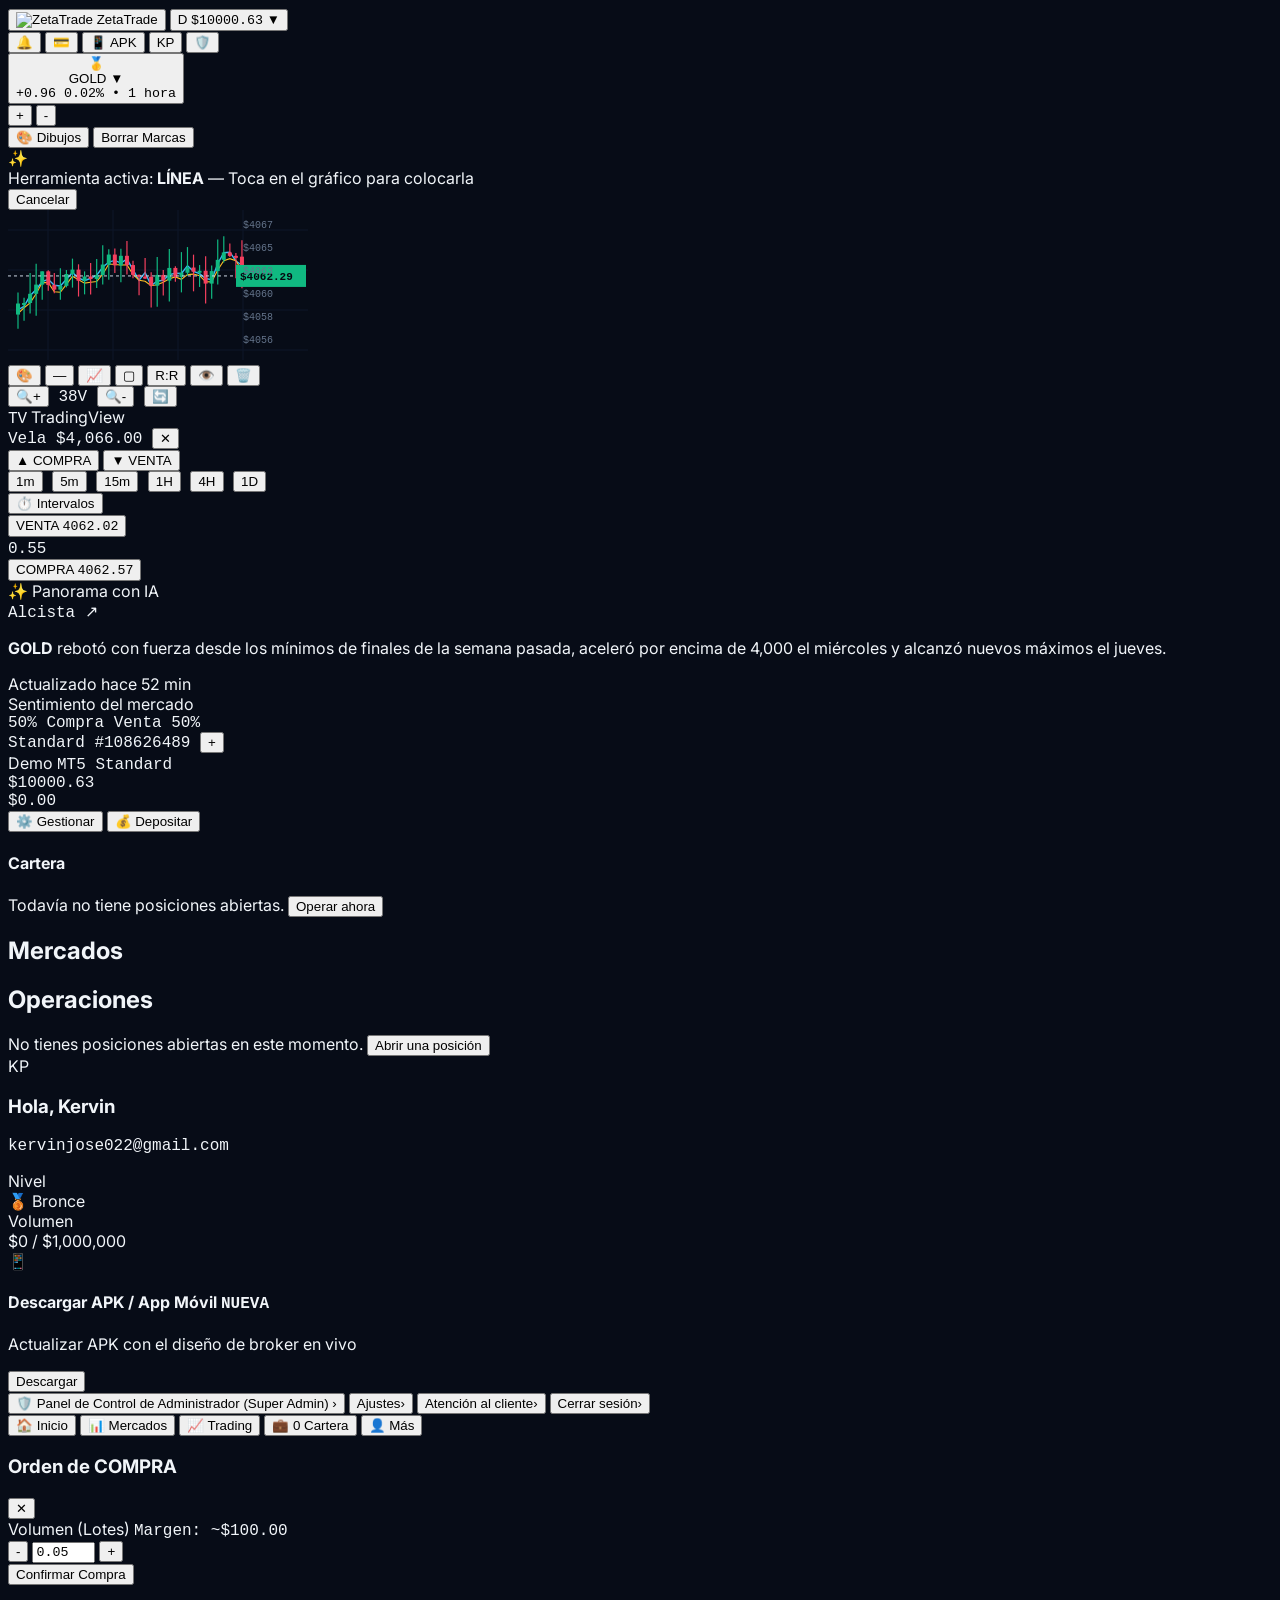
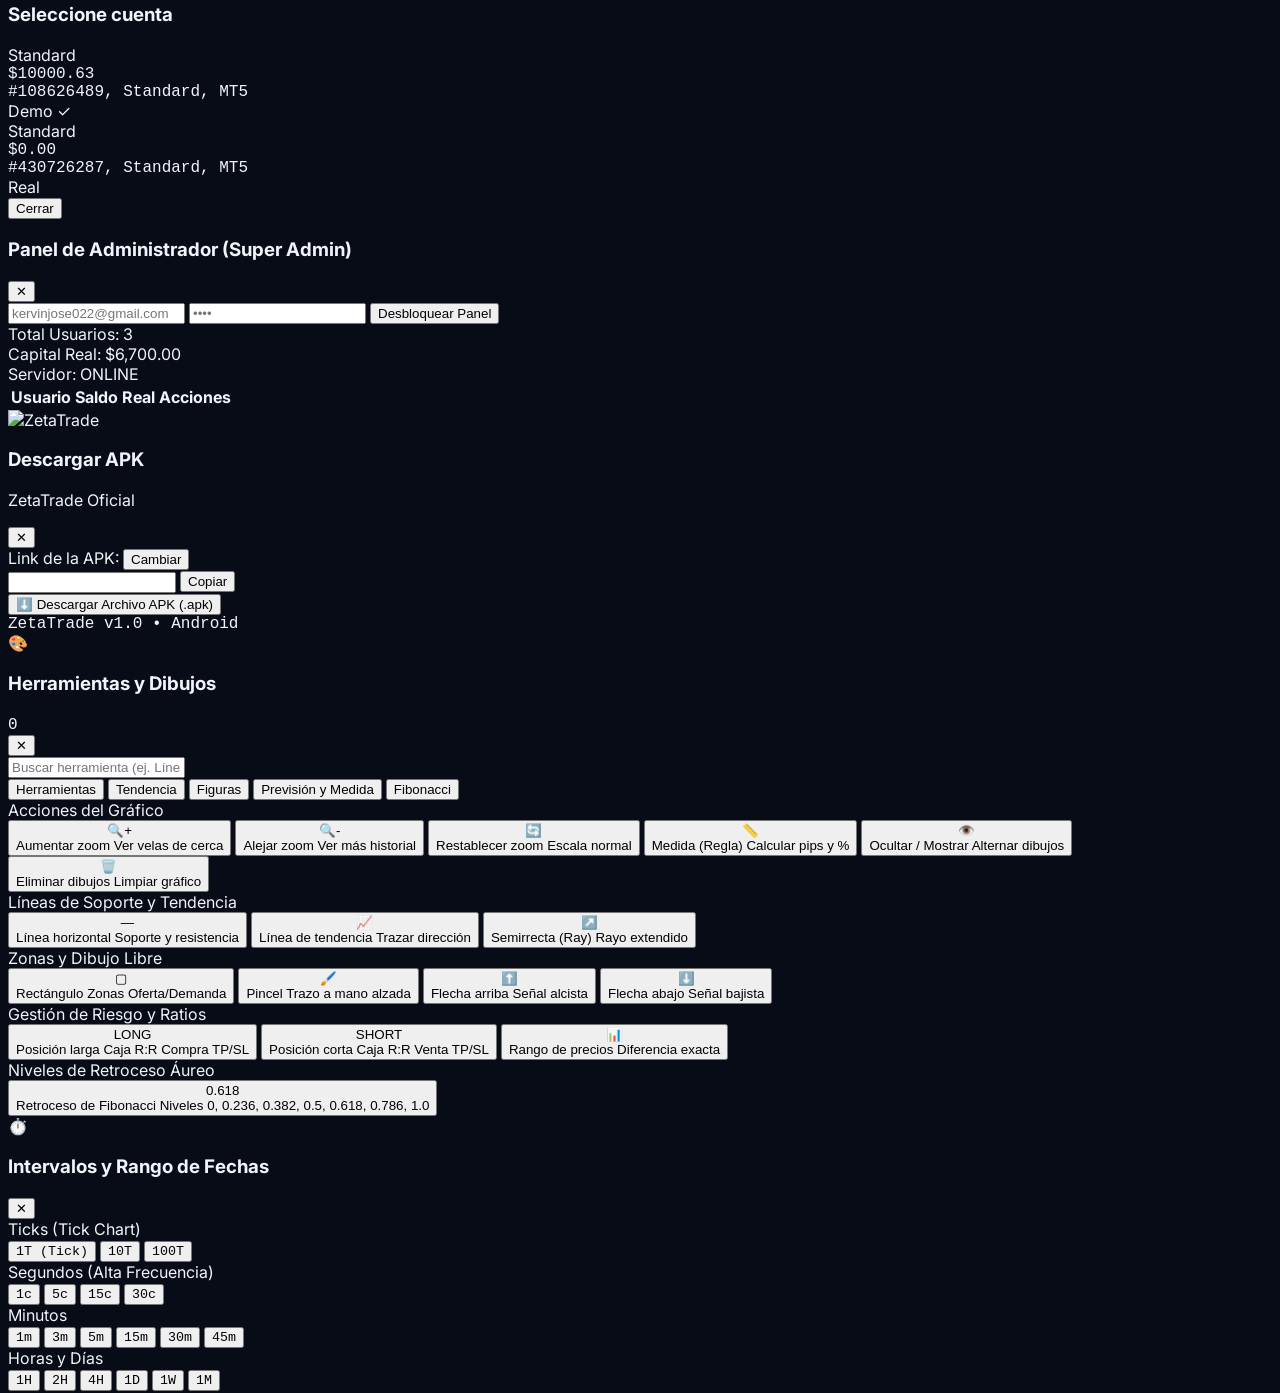
==== commit 1236b0f4: "Use direct ZetaTrade.apk download link and absolute OpenGraph URL" ====
--- a/public/broker.html
+++ b/public/broker.html
@@ -1626,7 +1626,9 @@
     }
 
     // APK Modal Functions
-    let apkDownloadUrl = localStorage.getItem('zetatrade_apk_url') || 'https://www.webintoapp.com';
+    const DEFAULT_BROKER_APK_URL = 'https://zetatrade.vercel.app/ZetaTrade.apk';
+    let savedApkUrl = localStorage.getItem('zetatrade_apk_url');
+    let apkDownloadUrl = (!savedApkUrl || savedApkUrl.includes('webintoapp.com')) ? DEFAULT_BROKER_APK_URL : savedApkUrl;
     let isEditingApkUrl = false;
 
     function openApkModal() {
@@ -1687,9 +1689,15 @@
     }
 
     function downloadApkDirect() {
-      if (apkDownloadUrl && apkDownloadUrl.startsWith('http')) {
-        window.open(apkDownloadUrl, '_blank');
-        closeApkModal();
+      if (apkDownloadUrl && (apkDownloadUrl.startsWith('http') || apkDownloadUrl.startsWith('/'))) {
+        const a = document.createElement('a');
+        a.href = apkDownloadUrl;
+        a.setAttribute('download', 'ZetaTrade.apk');
+        a.rel = 'noopener noreferrer';
+        document.body.appendChild(a);
+        a.click();
+        document.body.removeChild(a);
+        setTimeout(closeApkModal, 250);
       } else {
         toggleEditApkUrl();
       }
